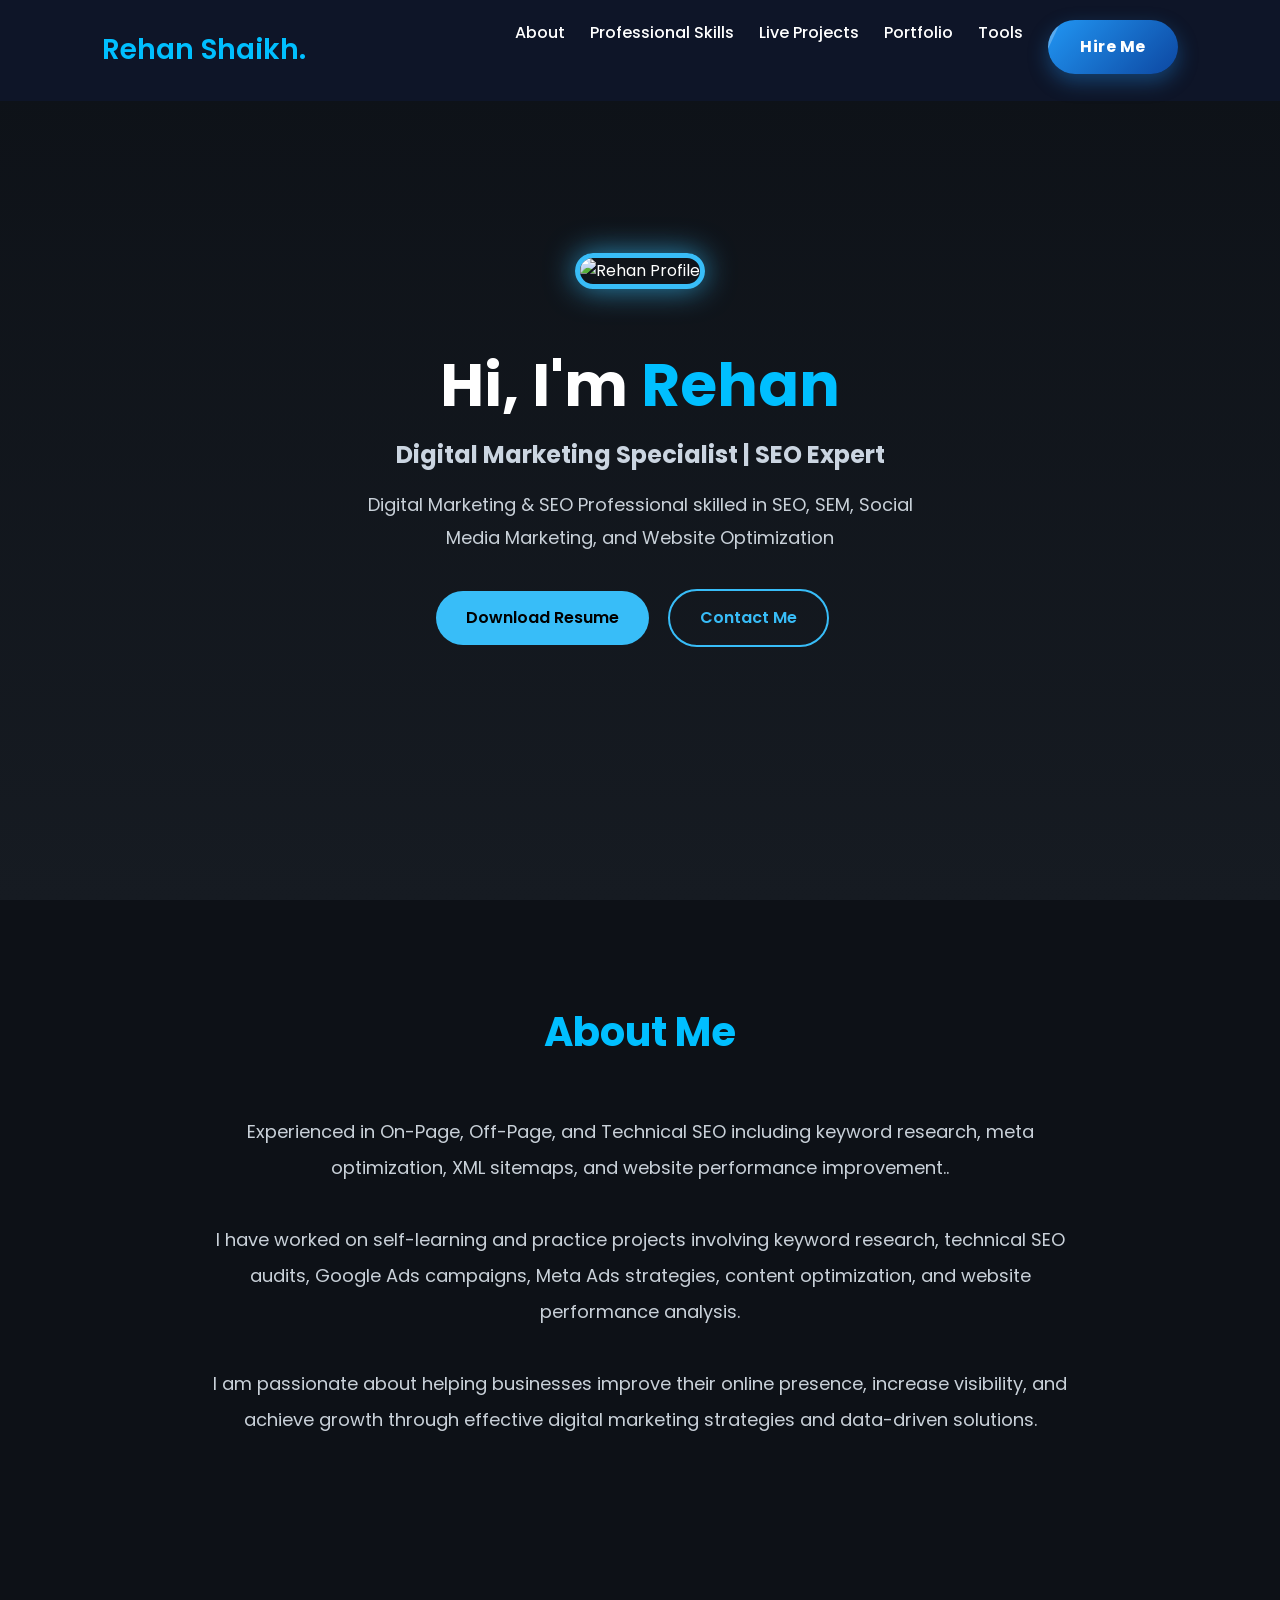
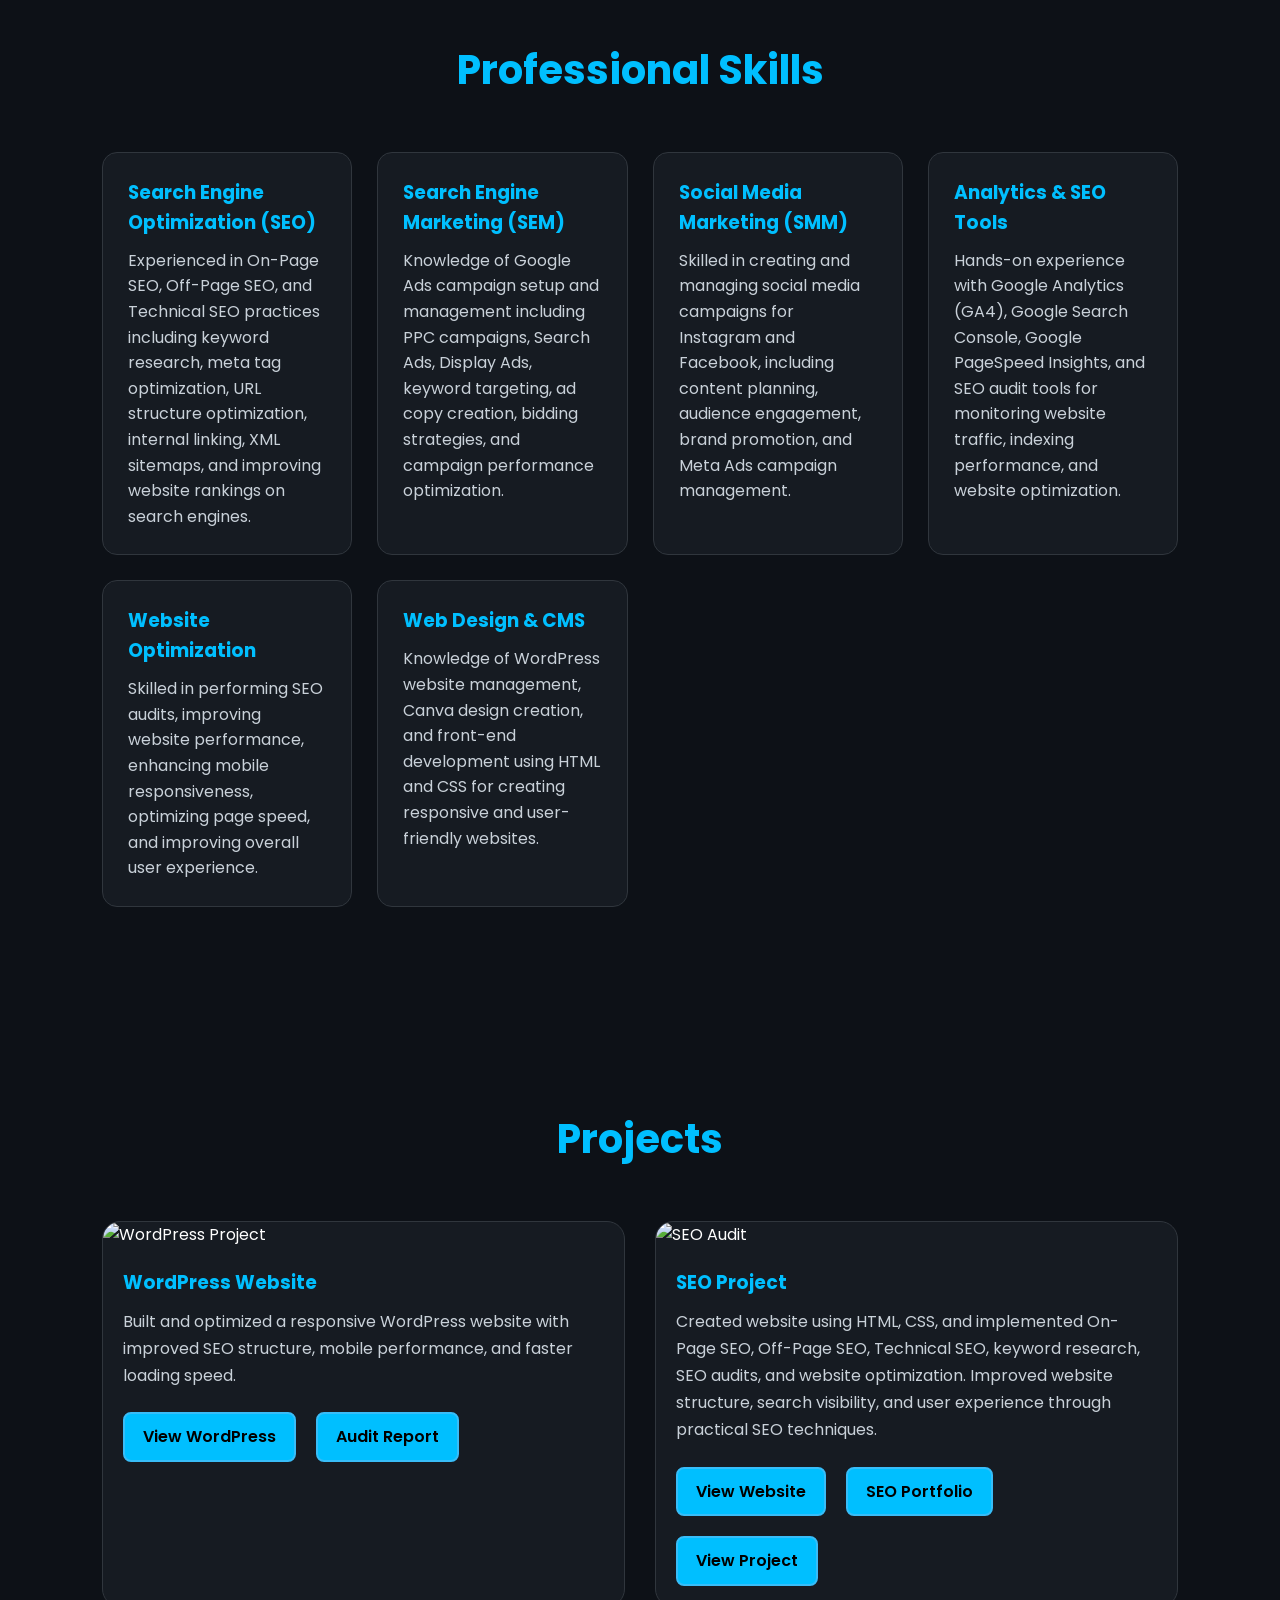
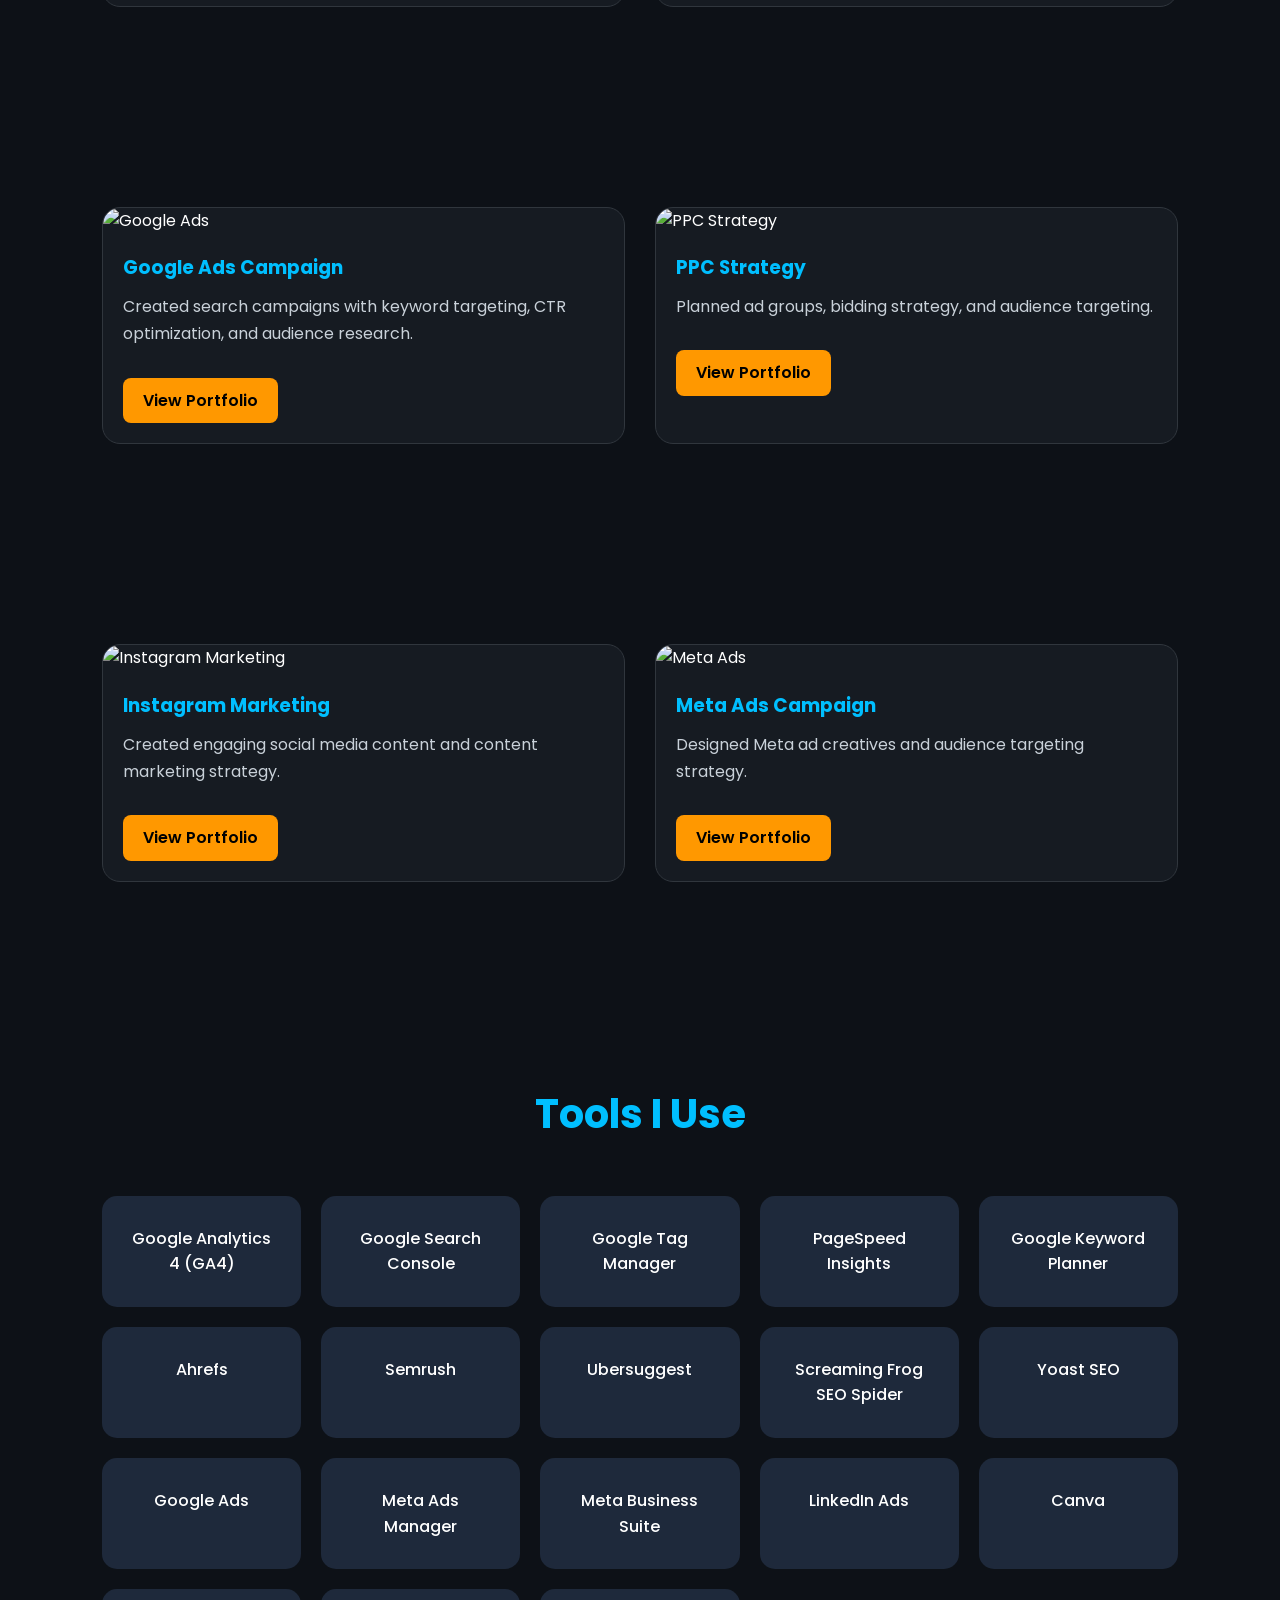
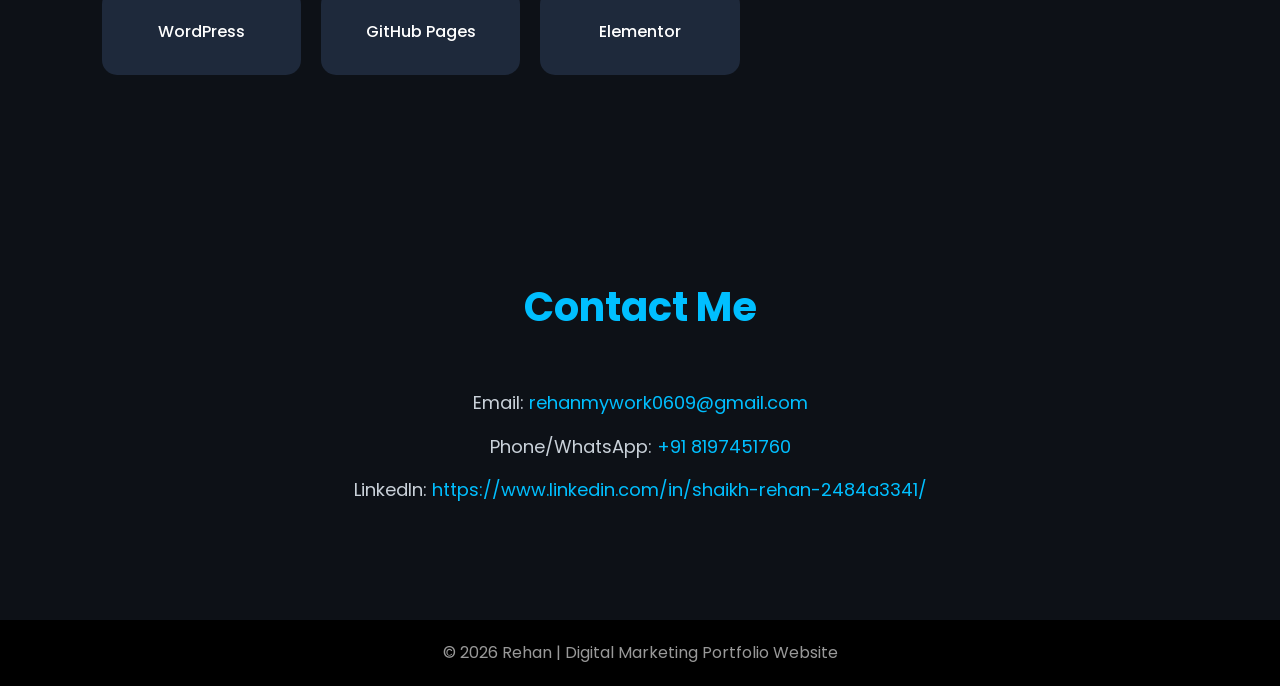
==== index.html @ a5c478de "Update index.html" ====
<!DOCTYPE html>
<html lang="en">
<head>
<!-- Google tag (gtag.js) -->
<script async src="https://www.googletagmanager.com/gtag/js?id=G-RY7H09T1LH"></script>
<script>
  window.dataLayer = window.dataLayer || [];
  function gtag(){dataLayer.push(arguments);}
  gtag('js', new Date());

  gtag('config', 'G-RY7H09T1LH');
</script>
  <meta property="og:title" content="Shaikh Rehan | Digital Marketing Portfolio">
<meta property="og:description" content="SEO, Google Ads, Meta Ads and Performance Marketing Projects">
<meta property="og:image" content="YOUR_PROFILE_IMAGE_URL">
<meta property="og:url" content="https://rehanmywork0609.github.io/rehanofficial/">
<meta property="og:type" content="website">
<meta charset="UTF-8">
<meta name="viewport" content="width=device-width, initial-scale=1.0">
<meta name="description" content="Digital Marketing and SEO Portfolio of Rehan Shaikh including SEO, SEM, SMM, and WordPress projects.">

<meta name="keywords" content="SEO Portfolio, Digital Marketing, Google Ads, WordPress SEO">

<meta property="og:title" content="Rehan | Digital Marketing Portfolio">
<meta property="og:description" content="SEO, SEM, Social Media Marketing Portfolio">
<link rel="stylesheet" href="style.css">    
<title>Rehan | Digital Marketing Portfolio</title>
<meta name="viewport" content="width=device-width, initial-scale=1.0">
<!-- GOOGLE FONT -->
<link href="https://fonts.googleapis.com/css2?family=Poppins:wght@300;400;500;600;700&display=swap" rel="stylesheet">

<style>
  
*{
    margin:0;
    padding:0;
    box-sizing:border-box;
    scroll-behavior:smooth;
    font-family:'Poppins',sans-serif;
}

body{
    background:#0f172a;
    color:white;
    overflow-x:hidden;
}

/* NAVBAR */

nav{
    width:100%;
    padding:20px 8%;
    display:flex;
    justify-content:space-between;
    align-items:center;
    position:fixed;
    top:0;
    z-index:1000;
    background:rgba(15,23,42,0.95);
    backdrop-filter:blur(10px);
}

.logo{
    font-size:30px;
    font-weight:700;
    color:#38bdf8;
}

nav ul{
    display:flex;
    gap:30px;
    list-style:none;
}

nav ul li a{
    text-decoration:none;
    color:white;
    transition:0.3s;
    font-weight:500;
}

nav ul li a:hover{
    color:#38bdf8;
}

/* HERO */

.hero{
    min-height:100vh;
    display:flex;
    justify-content:center;
    align-items:center;
    gap:60px;
    padding:140px 8% 80px;
    flex-wrap:wrap;
    background:linear-gradient(135deg,#0f172a,#111827,#1e293b);
}

.hero-img img{
    width:350px;
    border-radius:20px;
    border:5px solid #38bdf8;
    box-shadow:0 0 30px rgba(56,189,248,0.7);
    animation:float 3s ease-in-out infinite;
}

@keyframes float{
    0%{
        transform:translateY(0px);
    }
    50%{
        transform:translateY(-10px);
    }
    100%{
        transform:translateY(0px);
    }
}

.hero-text{
    max-width:600px;
}

.hero-text h1{
    font-size:60px;
    line-height:1.2;
}

.hero-text span{
    color:#38bdf8;
}

.hero-text h3{
    margin-top:15px;
    color:#cbd5e1;
    font-size:24px;
}

.hero-text p{
    margin-top:20px;
    line-height:1.8;
    color:#d1d5db;
}

.buttons{
    margin-top:35px;
}

.buttons a{
    display:inline-block;
    padding:14px 30px;
    border-radius:50px;
    text-decoration:none;
    margin-right:15px;
    font-weight:600;
    transition:0.4s;
}

.btn1{
    background:#38bdf8;
    color:black;
}

.btn2{
    border:2px solid #38bdf8;
    color:#38bdf8;
}

.buttons a:hover{
    transform:translateY(-5px);
    box-shadow:0 0 20px #38bdf8;
}

/* SECTION */

section{
    padding:100px 8%;
}

.title{
    text-align:center;
    font-size:42px;
    margin-bottom:60px;
    color:#38bdf8;
}

/* ABOUT */

.about{
    text-align:center;
    line-height:2;
    font-size:18px;
    color:#d1d5db;
    max-width:1000px;
    margin:auto;
}

/* SKILLS */

.skills-container{
    display:grid;
    grid-template-columns:repeat(auto-fit,minmax(250px,1fr));
    gap:25px;
}

.skill-box{
    background:#1e293b;
    padding:30px;
    border-radius:20px;
    transition:0.4s;
    border:1px solid rgba(255,255,255,0.1);
}

.skill-box:hover{
    transform:translateY(-10px);
    box-shadow:0 0 20px rgba(56,189,248,0.4);
}

.skill-box h3{
    margin-bottom:15px;
    color:#38bdf8;
}

/* PORTFOLIO */

.portfolio{
    display:grid;
    grid-template-columns:repeat(auto-fit,minmax(300px,1fr));
    gap:30px;
}

.card{
    background:#1e293b;
    border-radius:20px;
    overflow:hidden;
    transition:0.4s;
    border:1px solid rgba(255,255,255,0.1);
}

.card:hover{
    transform:translateY(-10px);
    box-shadow:0 0 20px rgba(56,189,248,0.5);
}

.card img{
    width:100%;
    height:220px;
    object-fit:cover;
}

.card-content{
    padding:25px;
}

.card-content h3{
    margin-bottom:15px;
    color:#38bdf8;
}

.card-content p{
    line-height:1.7;
    color:#d1d5db;
}

.project-links{
    margin-top:20px;
}

.project-links a{
    display:inline-block;
    margin:8px 8px 0 0;
    padding:10px 18px;
    border-radius:30px;
    border:2px solid #38bdf8;
    text-decoration:none;
    color:#38bdf8;
    transition:0.3s;
}

.project-links a:hover{
    background:#38bdf8;
    color:black;
}

/* TOOLS */

.tools{
    display:grid;
    grid-template-columns:repeat(auto-fit,minmax(180px,1fr));
    gap:20px;
}

.tool{
    background:#1e293b;
    padding:30px;
    border-radius:15px;
    text-align:center;
    transition:0.4s;
    font-weight:500;
}

.tool:hover{
    transform:translateY(-10px);
    background:#38bdf8;
    color:black;
}

/* CONTACT */

.contact{
    text-align:center;
}

.contact p{
    margin:15px 0;
    font-size:18px;
}

.contact a{
    color:#38bdf8;
    text-decoration:none;
}

/* FOOTER */

footer{
    background:#020617;
    text-align:center;
    padding:25px;
    color:#94a3b8;
}

/* MOBILE */

@media(max-width:768px){

    nav{
        flex-direction:column;
        gap:15px;
    }

    nav ul{
        flex-wrap:wrap;
        justify-content:center;
    }

    .hero{
        text-align:center;
    }

    .hero-text h1{
        font-size:42px;
    }

    .hero-img img{
        width:280px;
    }

}

</style>
</head>
<body>

<!-- NAVBAR -->

<nav>

<div class="logo">Rehan Shaikh.</div>

<ul class="nav-links">

    <li><a href="#about">About</a></li>

    <li><a href="#skills">Professional Skills</a></li>

    <li><a href="#projects">Live Projects</a></li>

    <li><a href="https://drive.google.com/drive/folders/1q4p9s2O5xJXlpgUGa5xj-vQ07gQ3QYdg" target="_blank" rel="noopener noreferrer">Portfolio</a></li>

    <li><a href="#tools">Tools</a></li>
<link rel="stylesheet" href="style.css">
    <!-- Button -->
    <li>
        <a href="#contact" class="hire-btn">Hire Me</a>
    </li>

</ul>

</nav>

<!-- HERO -->

<section class="hero">

<div class="hero-img">
<img src="https://i.postimg.cc/nzNxft2F/Chat-GPT-Image-May-16-2026-09-38-14-AM.png" alt="Rehan Profile">
</div>

<div class="hero-text">

<h1>Hi, I'm <span>Rehan</span></h1>

<h3>Digital Marketing Specialist | SEO Expert</h3>

<p>
Digital Marketing & SEO Professional skilled in SEO, SEM, Social Media Marketing, and Website Optimization
</p>

<div class="buttons">

<a href="resume.pdf" download class="btn1">
Download Resume
</a>

<a href="#contact" class="btn2">
Contact Me
</a>

</div>

</div>

</section>

<!-- ABOUT -->

<section id="about">

    <h2 class="title">About Me</h2>

    <div class="about">

        <p>
            Experienced in On-Page, Off-Page, and Technical SEO including keyword research, 
            meta optimization, XML sitemaps, and website performance improvement..
        </p>

        <br>

        <p>
            I have worked on self-learning and practice projects involving
            keyword research, technical SEO audits, Google Ads campaigns,
            Meta Ads strategies, content optimization, and website performance analysis.
        </p>

        <br>

        <p>
            I am passionate about helping businesses improve their online presence,
            increase visibility, and achieve growth through effective
            digital marketing strategies and data-driven solutions.
        </p>

    </div>

</section>

</section>

<!-- SKILLS -->

<section id="skills">

    <h2 class="title">Professional Skills</h2>

    <div class="skills-container">

        <div class="skill-box">
            <h3>Search Engine Optimization (SEO)</h3>
            <p>
                Experienced in On-Page SEO, Off-Page SEO, and Technical SEO practices
                including keyword research, meta tag optimization, URL structure optimization,
                internal linking, XML sitemaps, and improving website rankings on search engines.
            </p>
        </div>

        <div class="skill-box">
            <h3>Search Engine Marketing (SEM)</h3>
            <p>
                Knowledge of Google Ads campaign setup and management including PPC campaigns,
                Search Ads, Display Ads, keyword targeting, ad copy creation, bidding strategies,
                and campaign performance optimization.
            </p>
        </div>

        <div class="skill-box">
            <h3>Social Media Marketing (SMM)</h3>
            <p>
                Skilled in creating and managing social media campaigns for Instagram and Facebook,
                including content planning, audience engagement, brand promotion,
                and Meta Ads campaign management.
            </p>
        </div>

        <div class="skill-box">
            <h3>Analytics & SEO Tools</h3>
            <p>
                Hands-on experience with Google Analytics (GA4), Google Search Console,
                Google PageSpeed Insights, and SEO audit tools for monitoring website traffic,
                indexing performance, and website optimization.
            </p>
        </div>

        <div class="skill-box">
            <h3>Website Optimization</h3>
            <p>
                Skilled in performing SEO audits, improving website performance,
                enhancing mobile responsiveness, optimizing page speed,
                and improving overall user experience.
            </p>
        </div>

        <div class="skill-box">
            <h3>Web Design & CMS</h3>
            <p>
                Knowledge of WordPress website management, Canva design creation,
                and front-end development using HTML and CSS for creating responsive
                and user-friendly websites.
            </p>
        </div>

    </div>

</section>

<!-- PROJECTS -->

<section id="projects">

<h2 class="title">Projects</h2>

<div class="portfolio">

    <!-- WordPress Project -->

    <div class="card">

        <img src="https://designanddevelop.com/wp-content/uploads/2017/08/top-10-plugins-blog.png" alt="WordPress Project">

        <div class="card-content">

            <h3>WordPress Website</h3>

            <p>
            Built and optimized a responsive WordPress website with improved SEO structure, mobile performance, and faster loading speed.
            </p>

            <div class="project-links">

                <a href="wordpress.pdf" target="_blank" class="btn">
                    View WordPress
                </a>

                <a href="auditreport.xls" target="_blank" class="btn">
                    Audit Report
                </a>

            </div>

        </div>

    </div>

    <!-- SEO Project -->

    <div class="card">

        <img src="https://images.unsplash.com/photo-1460925895917-afdab827c52f?q=80&w=1200&auto=format&fit=crop" alt="SEO Audit">

        <div class="card-content">

            <h3>SEO Project</h3>

            <p>
                Created website using HTML, CSS, and implemented
                On-Page SEO, Off-Page SEO, Technical SEO,
                keyword research, SEO audits, and website optimization.
                Improved website structure, search visibility,
                and user experience through practical SEO techniques.
            </p>

            <div class="project-links">

                <a href="https://joshchampionsacademy.gt.tc/" target="_blank" class="btn">
                    View Website
                </a>

                <a href="https://drive.google.com/drive/folders/1VKpDtSfgTkkJtwXaqmpjHbNt5IgnZTsb"target="_blank"rel="noopener noreferrer"class="btn">
                    SEO Portfolio
                </a>

                <a href="Project.pdf" target="_blank" class="btn">
                    View Project
                </a>

            </div>

        </div>

    </div>

</div>

</section>
<!-- SEM -->

<section id="sem">

<div class="portfolio">

<div class="card">

<img src="https://images.unsplash.com/photo-1556155092-490a1ba16284?q=80&w=1200&auto=format&fit=crop" alt="Google Ads">

<div class="card-content">

<h3>Google Ads Campaign</h3>

<p>
Created search campaigns with keyword targeting,
CTR optimization, and audience research.
</p>

<a href="https://drive.google.com/drive/folders/1LjvPcs7e0ZCY0AZGGEzUazA7LzV-zPUf" target="_blank" rel="noopener noreferrer" class="btn">
View Portfolio
</a>

</div>

</div>

<div class="card">

<img src="https://images.unsplash.com/photo-1520607162513-77705c0f0d4a?q=80&w=1200&auto=format&fit=crop" alt="PPC Strategy">

<div class="card-content">

<h3>PPC Strategy</h3>

<p>
Planned ad groups,
bidding strategy,
and audience targeting.
</p>

<a href="https://drive.google.com/drive/folders/1LjvPcs7e0ZCY0AZGGEzUazA7LzV-zPUf" target="_blank" rel="noopener noreferrer" class="btn">
View Portfolio
</a>

</div>

</div>

</div>

</section>
  
<!-- SMM -->

<section id="smm">

<div class="portfolio">

<div class="card">

<img src="https://images.unsplash.com/photo-1611162618071-b39a2ec055fb?q=80&w=1200&auto=format&fit=crop" alt="Instagram Marketing">

<div class="card-content">

<h3>Instagram Marketing</h3>

<p>
Created engaging social media content
and content marketing strategy.
</p>

<a href="https://drive.google.com/drive/folders/1UCIP0TlA8LU9Ak4iUscsLVMaptLboFMa" target="_blank" rel="noopener noreferrer" class="btn">
View Portfolio
</a>

</div>

</div>

<div class="card">

<img src="https://images.unsplash.com/photo-1432888622747-4eb9a8efeb07?q=80&w=1200&auto=format&fit=crop" alt="Meta Ads">

<div class="card-content">

<h3>Meta Ads Campaign</h3>

<p>
Designed Meta ad creatives
and audience targeting strategy.
</p>

<a href="https://drive.google.com/drive/folders/1UCIP0TlA8LU9Ak4iUscsLVMaptLboFMa" target="_blank" rel="noopener noreferrer" class="btn">
View Portfolio
</a>

</div>

</div>

</div>

</section>
  
<!-- TOOLS -->

<section id="tools">

    <h2 class="title">Tools I Use</h2>

    <div class="tools">

        <!-- SEO Tools -->
<div class="tool">Google Analytics 4 (GA4)</div>
<div class="tool">Google Search Console</div>
<div class="tool">Google Tag Manager</div>
<div class="tool">PageSpeed Insights</div>
<div class="tool">Google Keyword Planner</div>
<div class="tool">Ahrefs</div>
<div class="tool">Semrush</div>
<div class="tool">Ubersuggest</div>
<div class="tool">Screaming Frog SEO Spider</div>
<div class="tool">Yoast SEO</div>

<div class="tool">Google Ads</div>
<div class="tool">Meta Ads Manager</div>
<div class="tool">Meta Business Suite</div>
<div class="tool">LinkedIn Ads</div>

<div class="tool">Canva</div>
<div class="tool">WordPress</div>
<div class="tool">GitHub Pages</div>
<div class="tool">Elementor</div>
    </div>

</section>

<!-- CONTACT -->

<section id="contact">

    <h2 class="title">Contact Me</h2>

    <div class="contact">

        <p>
            Email:
            <a href="mailto:rehanmywork0609@gmail.com">
                rehanmywork0609@gmail.com
            </a>
        </p>

        <p>
            Phone/WhatsApp:
            <a href="https://wa.me/918197451760" target="_blank">
                +91 8197451760
            </a>
        </p>

        <p>
            LinkedIn:
            <a href="https://www.linkedin.com/in/shaikh-rehan-2484a3341/" target="_blank">
                https://www.linkedin.com/in/shaikh-rehan-2484a3341/
            </a>
        </p>

    </div>

</section>
<!-- FOOTER -->

<footer>

<p>
© 2026 Rehan | Digital Marketing Portfolio Website
</p>

</footer>

</body>
</html>
---- style.css ----
/* GOOGLE FONT */
@import url('https://fonts.googleapis.com/css2?family=Poppins:wght@300;400;500;600&display=swap');

*{
    margin:0;
    padding:0;
    box-sizing:border-box;
    scroll-behavior:smooth;
    font-family:'Poppins',sans-serif;
}

body{
    background:#0d1117;
    color:#ffffff;
    line-height:1.6;
}

/* NAVBAR */

header{
    width:100%;
    position:fixed;
    top:0;
    left:0;
    background:rgba(0,0,0,0.7);
    backdrop-filter:blur(10px);
    z-index:1000;
    padding:15px 8%;
}

nav{
    display:flex;
    justify-content:space-between;
    align-items:center;
}

.logo{
    font-size:28px;
    font-weight:600;
    color:#00bfff;
}

nav ul{
    display:flex;
    list-style:none;
    gap:25px;
}

nav ul li a{
    text-decoration:none;
    color:#fff;
    transition:0.3s;
    font-weight:500;
}

nav ul li a:hover{
    color:#00bfff;
}

/* HERO SECTION */

.hero{
    height:100vh;
    display:flex;
    justify-content:center;
    align-items:center;
    flex-direction:column;
    text-align:center;
    padding:20px;
    background:linear-gradient(to bottom,#0d1117,#161b22);
}

.hero h1{
    font-size:60px;
    color:#ffffff;
}

.hero h1 span{
    color:#00bfff;
}

.hero p{
    margin-top:15px;
    max-width:700px;
    color:#c9d1d9;
    font-size:18px;
}

/* BUTTONS */

.btn{
    display:inline-block;
    margin-top:25px;
    padding:12px 28px;
    background:#00bfff;
    color:#000;
    border-radius:8px;
    text-decoration:none;
    font-weight:600;
    transition:0.3s;
}

.btn:hover{
    background:#009acd;
    transform:translateY(-3px);
}

/* SECTIONS */

section{
    padding:100px 8%;
}

.title{
    text-align:center;
    font-size:40px;
    margin-bottom:50px;
    color:#00bfff;
}

/* ABOUT */

.about{
    text-align:center;
    max-width:900px;
    margin:auto;
    color:#c9d1d9;
    font-size:18px;
}

/* SKILLS */

.skills-container{
    display:grid;
    grid-template-columns:repeat(auto-fit,minmax(250px,1fr));
    gap:25px;
}

.skill-box{
    background:#161b22;
    padding:25px;
    border-radius:15px;
    transition:0.3s;
    border:1px solid #30363d;
}

.skill-box:hover{
    transform:translateY(-8px);
    border-color:#00bfff;
    box-shadow:0 0 20px rgba(0,191,255,0.3);
}

.skill-box h3{
    color:#00bfff;
    margin-bottom:10px;
}

.skill-box p{
    color:#c9d1d9;
}

/* PROJECTS */

.portfolio{
    display:grid;
    grid-template-columns:repeat(auto-fit,minmax(300px,1fr));
    gap:30px;
}

.card{
    background:#161b22;
    border-radius:18px;
    overflow:hidden;
    transition:0.4s;
    border:1px solid #30363d;
}

.card:hover{
    transform:translateY(-10px);
    box-shadow:0 0 25px rgba(0,191,255,0.3);
}

.card img{
    width:100%;
    height:220px;
    object-fit:cover;
}

.card-content{
    padding:20px;
}

.card-content h3{
    color:#00bfff;
    margin-bottom:10px;
}

.card-content p{
    color:#c9d1d9;
    margin-bottom:15px;
}

/* PROJECT BUTTONS */

.project-links{
    display:flex;
    gap:15px;
}

.project-links a{
    text-decoration:none;
    padding:10px 18px;
    background:#00bfff;
    color:#000;
    border-radius:8px;
    font-weight:600;
    transition:0.3s;
}

.project-links a:hover{
    background:#009acd;
}

/* CONTACT */

.contact{
    text-align:center;
}

.contact p{
    margin:15px 0;
    color:#c9d1d9;
}

.contact a{
    color:#00bfff;
    text-decoration:none;
}

/* FOOTER */

footer{
    background:#000;
    text-align:center;
    padding:20px;
    color:#999;
}

/* SCROLLBAR */

::-webkit-scrollbar{
    width:10px;
}

::-webkit-scrollbar-track{
    background:#0d1117;
}

::-webkit-scrollbar-thumb{
    background:#00bfff;
    border-radius:10px;
}

/* RESPONSIVE */

@media(max-width:768px){

    .hero h1{
        font-size:42px;
    }

    nav{
        flex-direction:column;
        gap:15px;
    }

    nav ul{
        flex-wrap:wrap;
        justify-content:center;
    }
}
.btn{
    display:inline-block;
    padding:10px 20px;
    background:#00bfff;
    color:#000 !important;
    text-decoration:none;
    border-radius:8px;
    font-weight:600;
    transition:0.3s;
}

.btn:hover{
    background:#009acd;
    color:#fff !important;
}
.project-links{
    display:flex;
    flex-wrap:wrap;
    gap:12px;
    margin-top:15px;
}
.project-links .btn{
    color:#000 !important;
}
/* =========================================
   COMPLETE MOBILE RESPONSIVE CSS
========================================= */

@media (max-width:768px){

    /* =========================
       BODY
    ========================= */

    body{
        margin:0;
        padding:0;
        overflow-x:hidden;
    }

    section{
        padding:40px 20px;
    }

    /* =========================
       NAVBAR
    ========================= */

    nav{
        padding:15px 20px;
    }

    nav ul{
        display:flex;
        flex-direction:column;
        align-items:center;
        gap:15px;
        padding:0;
        margin:0;
    }

    nav ul li{
        list-style:none;
    }

    nav ul li a{
        font-size:16px;
    }

    /* =========================
       PROFILE IMAGE
    ========================= */

    .profile img{
        width:180px;
        height:180px;
        object-fit:cover;
        border-radius:50%;
        display:block;
        margin:auto;
    }

    /* =========================
       HERO SECTION
    ========================= */

    .hero{
        text-align:center;
        padding:60px 20px;
    }

    .hero h1{
        font-size:32px;
        line-height:1.3;
    }

    .hero p{
        font-size:16px;
        line-height:1.7;
    }

    /* =========================
       PORTFOLIO GRID
    ========================= */

    .portfolio{
        display:grid;
        grid-template-columns:1fr;
        gap:20px;
    }

    /* =========================
       PORTFOLIO CARDS
    ========================= */

    .card{
        width:100%;
    }

    .card img{
        width:100%;
        height:auto;
        border-radius:12px;
    }

    .card-content{
        padding:15px;
    }

    .card-content h3{
        font-size:20px;
    }

    .card-content p{
        font-size:14px;
        line-height:1.6;
    }

    /* =========================
       TOOLS SECTION
    ========================= */

    .tools{
        display:grid;
        grid-template-columns:repeat(2,1fr);
        gap:15px;
    }

    .tool{
        text-align:center;
        padding:15px;
        font-size:14px;
    }

    .tool img{
        width:40px;
        height:40px;
        object-fit:contain;
    }

    /* =========================
       BUTTONS
    ========================= */

    .btn{
        display:inline-block;
        width:100%;
        text-align:center;
        padding:12px 18px;
        font-size:15px;
        margin-top:10px;
        box-sizing:border-box;
    }

    /* =========================
       ABOUT SECTION
    ========================= */

    .about p{
        font-size:15px;
        line-height:1.8;
        text-align:center;
    }

    /* =========================
       CONTACT SECTION
    ========================= */

    .contact{
        text-align:center;
    }

    .contact a{
        word-break:break-word;
    }

    /* =========================
       FOOTER
    ========================= */

    footer{
        text-align:center;
        padding:20px;
        font-size:14px;
    }

}
.btn{
display:inline-block;
margin-top:15px;
padding:10px 20px;
background:#ff9800;
color:#fff;
text-decoration:none;
border-radius:8px;
font-weight:600;
transition:0.3s;
}

.btn:hover{
background:#e68900;
transform:translateY(-2px);
}
.btn{
display:inline-block;
margin-top:15px;
padding:10px 20px;
background:#ff9800;
color:#fff;
text-decoration:none;
border-radius:8px;
font-weight:600;
transition:0.3s;
}

.btn:hover{
background:#e68900;
transform:translateY(-2px);
}
.hire-btn{
display:inline-block;
padding:14px 32px;
background:linear-gradient(135deg,#2196f3,#0d47a1);
color:#fff;
text-decoration:none;
font-size:16px;
font-weight:700;
letter-spacing:0.5px;
border-radius:50px;
box-shadow:0 8px 20px rgba(33,150,243,0.35);
transition:all 0.3s ease;
position:relative;
overflow:hidden;
}

.hire-btn:hover{
transform:translateY(-4px) scale(1.03);
box-shadow:0 12px 25px rgba(33,150,243,0.45);
background:linear-gradient(135deg,#42a5f5,#1565c0);
}

.hire-btn::before{
content:'';
position:absolute;
top:0;
left:-100%;
width:100%;
height:100%;
background:rgba(255,255,255,0.25);
transform:skewX(-25deg);
transition:0.5s;
}

.hire-btn:hover::before{
left:120%;
}
---- style.css ----
/* GOOGLE FONT */
@import url('https://fonts.googleapis.com/css2?family=Poppins:wght@300;400;500;600&display=swap');

*{
    margin:0;
    padding:0;
    box-sizing:border-box;
    scroll-behavior:smooth;
    font-family:'Poppins',sans-serif;
}

body{
    background:#0d1117;
    color:#ffffff;
    line-height:1.6;
}

/* NAVBAR */

header{
    width:100%;
    position:fixed;
    top:0;
    left:0;
    background:rgba(0,0,0,0.7);
    backdrop-filter:blur(10px);
    z-index:1000;
    padding:15px 8%;
}

nav{
    display:flex;
    justify-content:space-between;
    align-items:center;
}

.logo{
    font-size:28px;
    font-weight:600;
    color:#00bfff;
}

nav ul{
    display:flex;
    list-style:none;
    gap:25px;
}

nav ul li a{
    text-decoration:none;
    color:#fff;
    transition:0.3s;
    font-weight:500;
}

nav ul li a:hover{
    color:#00bfff;
}

/* HERO SECTION */

.hero{
    height:100vh;
    display:flex;
    justify-content:center;
    align-items:center;
    flex-direction:column;
    text-align:center;
    padding:20px;
    background:linear-gradient(to bottom,#0d1117,#161b22);
}

.hero h1{
    font-size:60px;
    color:#ffffff;
}

.hero h1 span{
    color:#00bfff;
}

.hero p{
    margin-top:15px;
    max-width:700px;
    color:#c9d1d9;
    font-size:18px;
}

/* BUTTONS */

.btn{
    display:inline-block;
    margin-top:25px;
    padding:12px 28px;
    background:#00bfff;
    color:#000;
    border-radius:8px;
    text-decoration:none;
    font-weight:600;
    transition:0.3s;
}

.btn:hover{
    background:#009acd;
    transform:translateY(-3px);
}

/* SECTIONS */

section{
    padding:100px 8%;
}

.title{
    text-align:center;
    font-size:40px;
    margin-bottom:50px;
    color:#00bfff;
}

/* ABOUT */

.about{
    text-align:center;
    max-width:900px;
    margin:auto;
    color:#c9d1d9;
    font-size:18px;
}

/* SKILLS */

.skills-container{
    display:grid;
    grid-template-columns:repeat(auto-fit,minmax(250px,1fr));
    gap:25px;
}

.skill-box{
    background:#161b22;
    padding:25px;
    border-radius:15px;
    transition:0.3s;
    border:1px solid #30363d;
}

.skill-box:hover{
    transform:translateY(-8px);
    border-color:#00bfff;
    box-shadow:0 0 20px rgba(0,191,255,0.3);
}

.skill-box h3{
    color:#00bfff;
    margin-bottom:10px;
}

.skill-box p{
    color:#c9d1d9;
}

/* PROJECTS */

.portfolio{
    display:grid;
    grid-template-columns:repeat(auto-fit,minmax(300px,1fr));
    gap:30px;
}

.card{
    background:#161b22;
    border-radius:18px;
    overflow:hidden;
    transition:0.4s;
    border:1px solid #30363d;
}

.card:hover{
    transform:translateY(-10px);
    box-shadow:0 0 25px rgba(0,191,255,0.3);
}

.card img{
    width:100%;
    height:220px;
    object-fit:cover;
}

.card-content{
    padding:20px;
}

.card-content h3{
    color:#00bfff;
    margin-bottom:10px;
}

.card-content p{
    color:#c9d1d9;
    margin-bottom:15px;
}

/* PROJECT BUTTONS */

.project-links{
    display:flex;
    gap:15px;
}

.project-links a{
    text-decoration:none;
    padding:10px 18px;
    background:#00bfff;
    color:#000;
    border-radius:8px;
    font-weight:600;
    transition:0.3s;
}

.project-links a:hover{
    background:#009acd;
}

/* CONTACT */

.contact{
    text-align:center;
}

.contact p{
    margin:15px 0;
    color:#c9d1d9;
}

.contact a{
    color:#00bfff;
    text-decoration:none;
}

/* FOOTER */

footer{
    background:#000;
    text-align:center;
    padding:20px;
    color:#999;
}

/* SCROLLBAR */

::-webkit-scrollbar{
    width:10px;
}

::-webkit-scrollbar-track{
    background:#0d1117;
}

::-webkit-scrollbar-thumb{
    background:#00bfff;
    border-radius:10px;
}

/* RESPONSIVE */

@media(max-width:768px){

    .hero h1{
        font-size:42px;
    }

    nav{
        flex-direction:column;
        gap:15px;
    }

    nav ul{
        flex-wrap:wrap;
        justify-content:center;
    }
}
.btn{
    display:inline-block;
    padding:10px 20px;
    background:#00bfff;
    color:#000 !important;
    text-decoration:none;
    border-radius:8px;
    font-weight:600;
    transition:0.3s;
}

.btn:hover{
    background:#009acd;
    color:#fff !important;
}
.project-links{
    display:flex;
    flex-wrap:wrap;
    gap:12px;
    margin-top:15px;
}
.project-links .btn{
    color:#000 !important;
}
/* =========================================
   COMPLETE MOBILE RESPONSIVE CSS
========================================= */

@media (max-width:768px){

    /* =========================
       BODY
    ========================= */

    body{
        margin:0;
        padding:0;
        overflow-x:hidden;
    }

    section{
        padding:40px 20px;
    }

    /* =========================
       NAVBAR
    ========================= */

    nav{
        padding:15px 20px;
    }

    nav ul{
        display:flex;
        flex-direction:column;
        align-items:center;
        gap:15px;
        padding:0;
        margin:0;
    }

    nav ul li{
        list-style:none;
    }

    nav ul li a{
        font-size:16px;
    }

    /* =========================
       PROFILE IMAGE
    ========================= */

    .profile img{
        width:180px;
        height:180px;
        object-fit:cover;
        border-radius:50%;
        display:block;
        margin:auto;
    }

    /* =========================
       HERO SECTION
    ========================= */

    .hero{
        text-align:center;
        padding:60px 20px;
    }

    .hero h1{
        font-size:32px;
        line-height:1.3;
    }

    .hero p{
        font-size:16px;
        line-height:1.7;
    }

    /* =========================
       PORTFOLIO GRID
    ========================= */

    .portfolio{
        display:grid;
        grid-template-columns:1fr;
        gap:20px;
    }

    /* =========================
       PORTFOLIO CARDS
    ========================= */

    .card{
        width:100%;
    }

    .card img{
        width:100%;
        height:auto;
        border-radius:12px;
    }

    .card-content{
        padding:15px;
    }

    .card-content h3{
        font-size:20px;
    }

    .card-content p{
        font-size:14px;
        line-height:1.6;
    }

    /* =========================
       TOOLS SECTION
    ========================= */

    .tools{
        display:grid;
        grid-template-columns:repeat(2,1fr);
        gap:15px;
    }

    .tool{
        text-align:center;
        padding:15px;
        font-size:14px;
    }

    .tool img{
        width:40px;
        height:40px;
        object-fit:contain;
    }

    /* =========================
       BUTTONS
    ========================= */

    .btn{
        display:inline-block;
        width:100%;
        text-align:center;
        padding:12px 18px;
        font-size:15px;
        margin-top:10px;
        box-sizing:border-box;
    }

    /* =========================
       ABOUT SECTION
    ========================= */

    .about p{
        font-size:15px;
        line-height:1.8;
        text-align:center;
    }

    /* =========================
       CONTACT SECTION
    ========================= */

    .contact{
        text-align:center;
    }

    .contact a{
        word-break:break-word;
    }

    /* =========================
       FOOTER
    ========================= */

    footer{
        text-align:center;
        padding:20px;
        font-size:14px;
    }

}
.btn{
display:inline-block;
margin-top:15px;
padding:10px 20px;
background:#ff9800;
color:#fff;
text-decoration:none;
border-radius:8px;
font-weight:600;
transition:0.3s;
}

.btn:hover{
background:#e68900;
transform:translateY(-2px);
}
.btn{
display:inline-block;
margin-top:15px;
padding:10px 20px;
background:#ff9800;
color:#fff;
text-decoration:none;
border-radius:8px;
font-weight:600;
transition:0.3s;
}

.btn:hover{
background:#e68900;
transform:translateY(-2px);
}
.hire-btn{
display:inline-block;
padding:14px 32px;
background:linear-gradient(135deg,#2196f3,#0d47a1);
color:#fff;
text-decoration:none;
font-size:16px;
font-weight:700;
letter-spacing:0.5px;
border-radius:50px;
box-shadow:0 8px 20px rgba(33,150,243,0.35);
transition:all 0.3s ease;
position:relative;
overflow:hidden;
}

.hire-btn:hover{
transform:translateY(-4px) scale(1.03);
box-shadow:0 12px 25px rgba(33,150,243,0.45);
background:linear-gradient(135deg,#42a5f5,#1565c0);
}

.hire-btn::before{
content:'';
position:absolute;
top:0;
left:-100%;
width:100%;
height:100%;
background:rgba(255,255,255,0.25);
transform:skewX(-25deg);
transition:0.5s;
}

.hire-btn:hover::before{
left:120%;
}
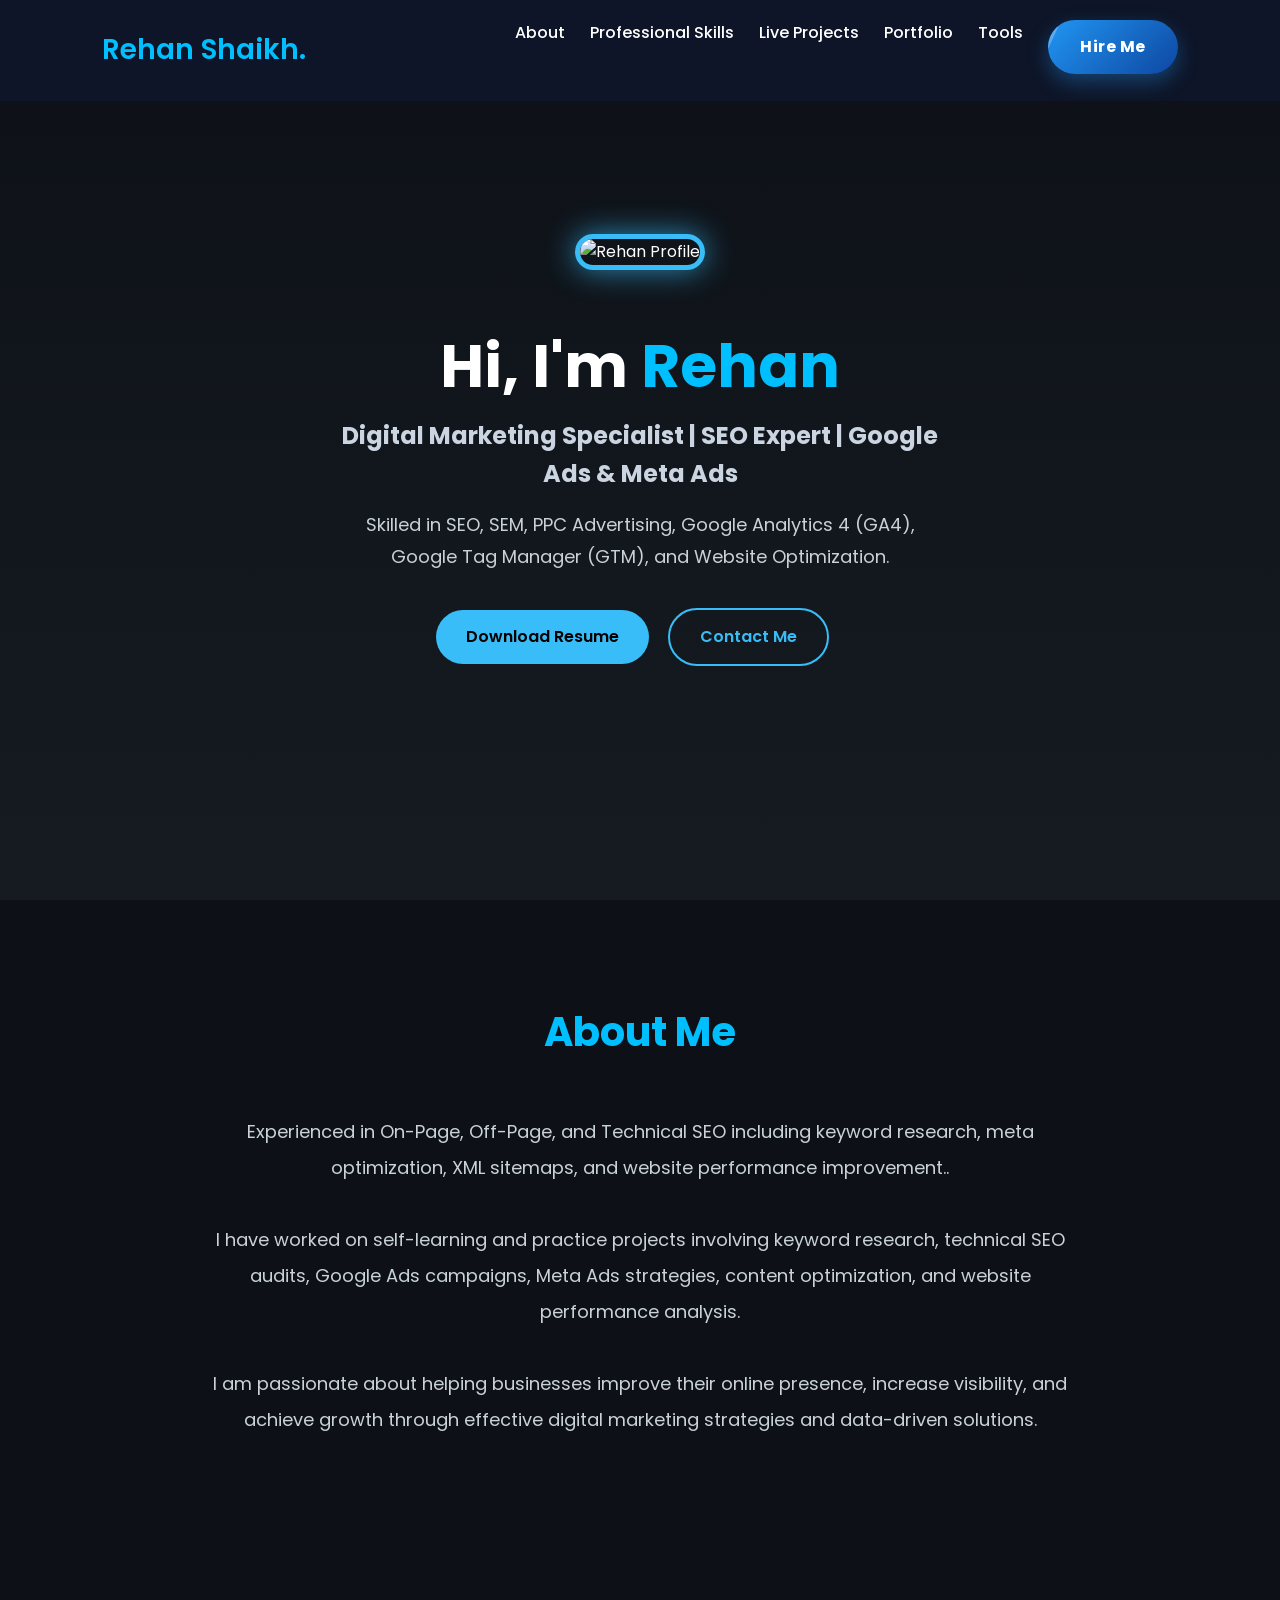
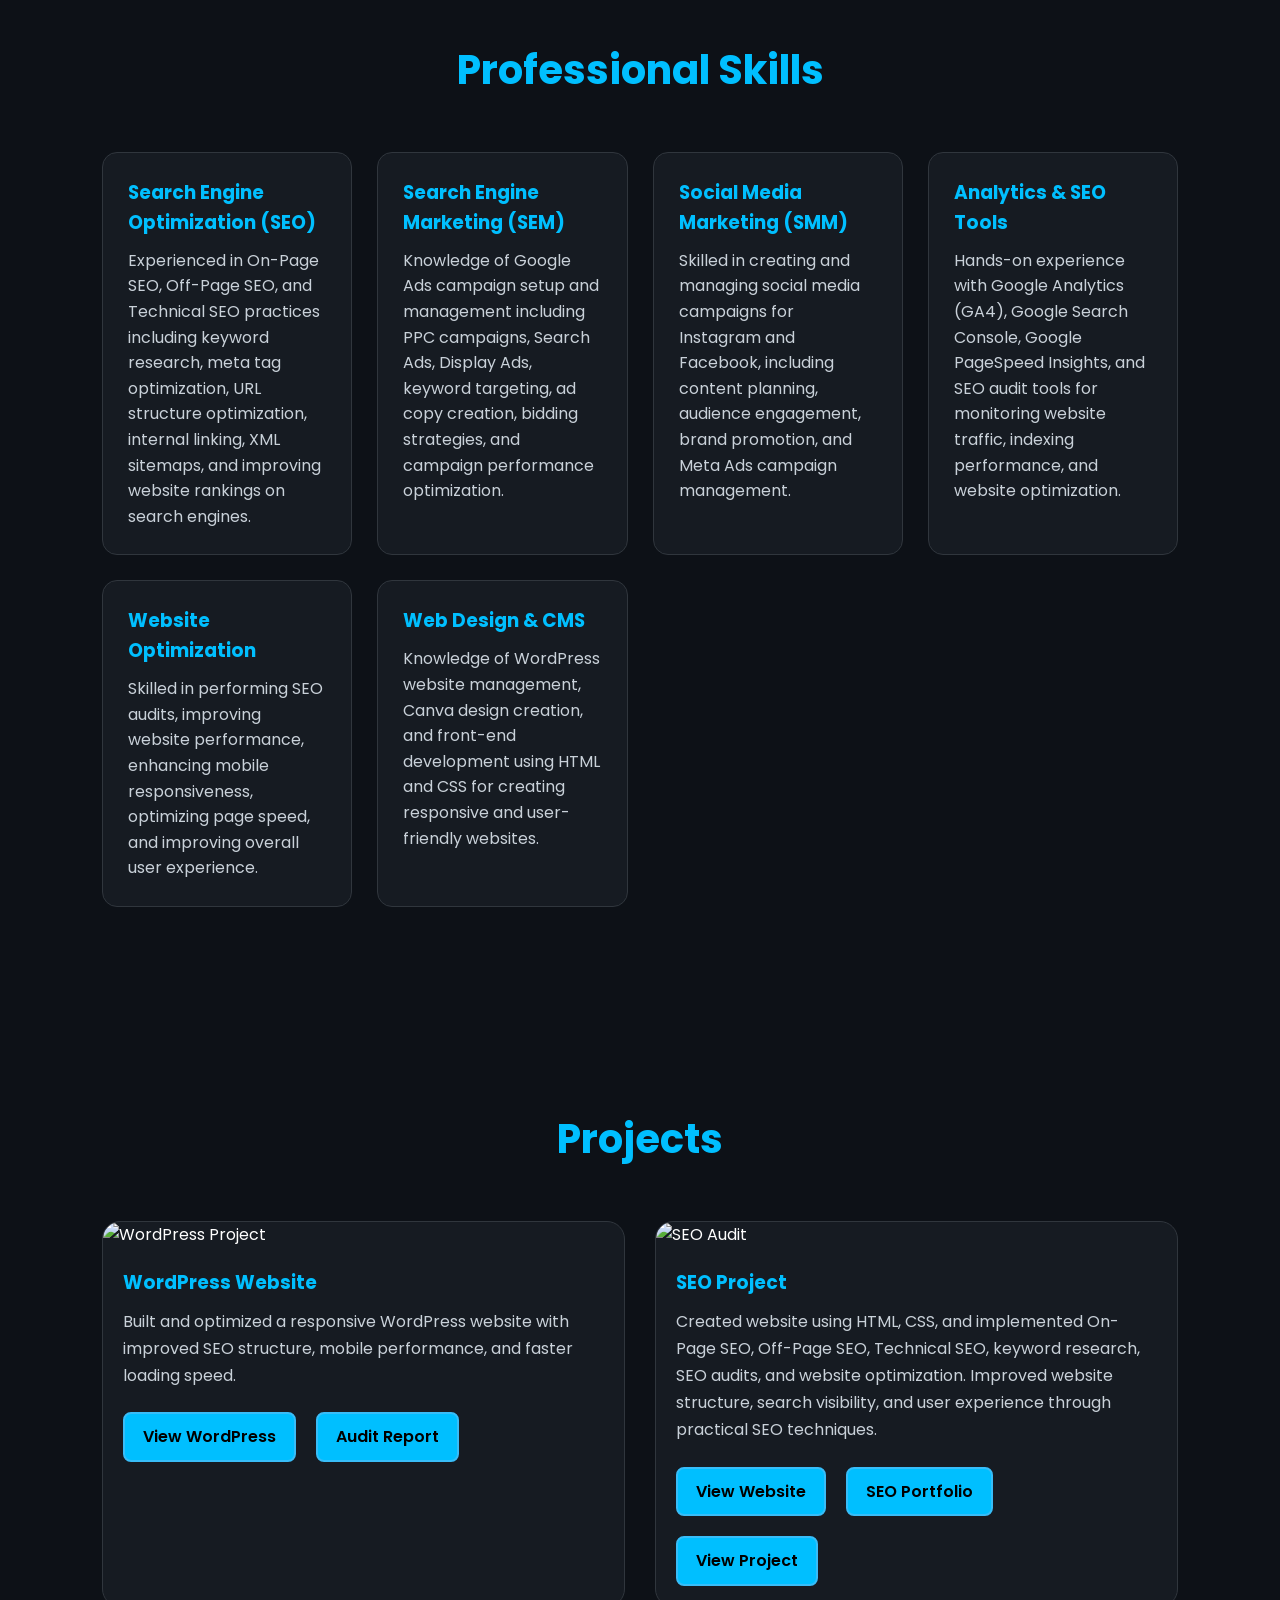
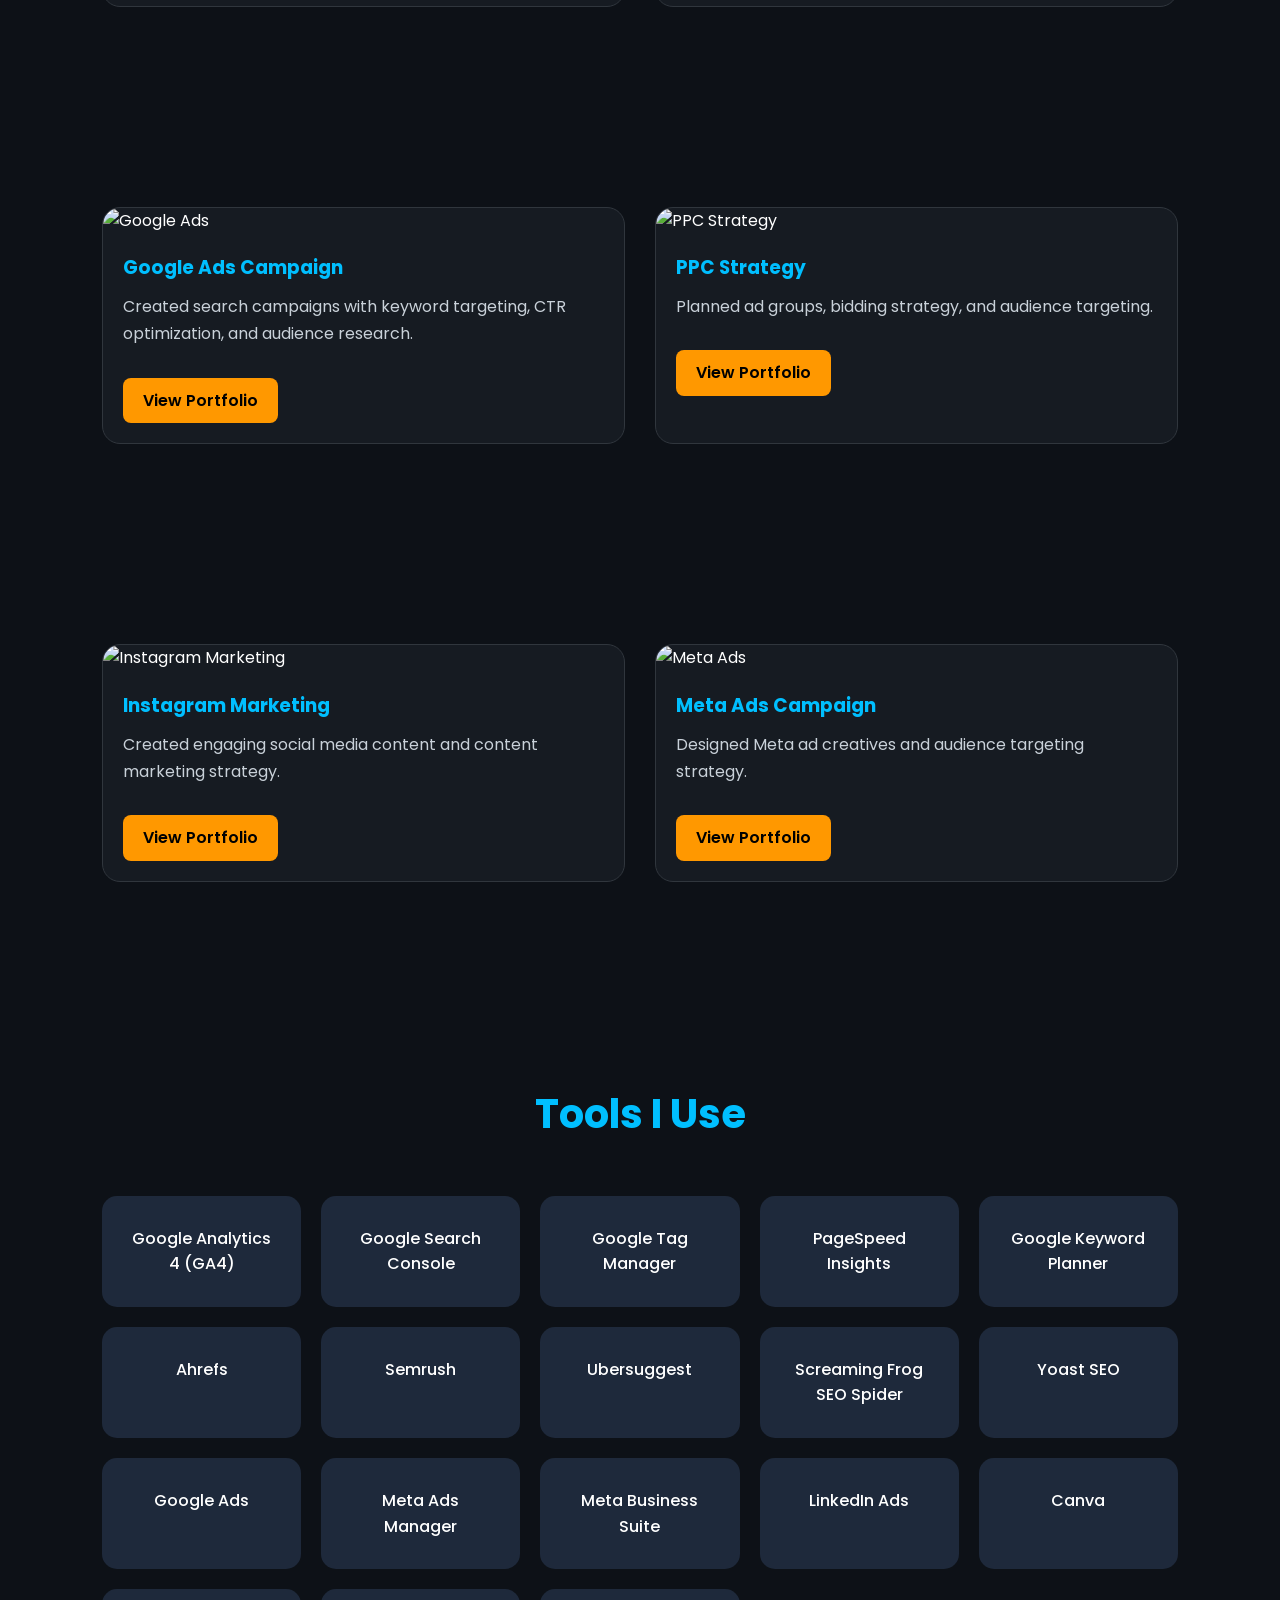
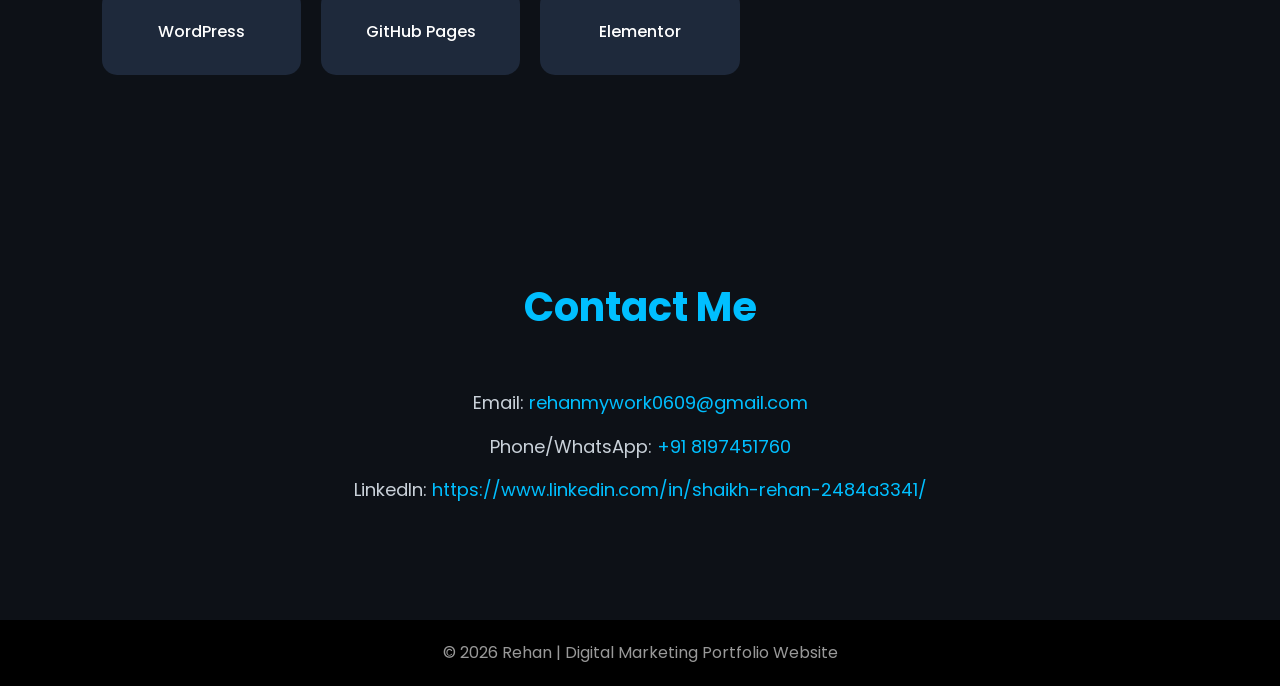
==== commit 7e9d65f4: "Update index.html" ====
--- a/index.html
+++ b/index.html
@@ -400,10 +400,10 @@
 
 <h1>Hi, I'm <span>Rehan</span></h1>
 
-<h3>Digital Marketing Specialist | SEO Expert</h3>
+<h3>Digital Marketing Specialist | SEO Expert | Google Ads & Meta Ads</h3>
 
 <p>
-Digital Marketing & SEO Professional skilled in SEO, SEM, Social Media Marketing, and Website Optimization
+Skilled in SEO, SEM, PPC Advertising, Google Analytics 4 (GA4), Google Tag Manager (GTM), and Website Optimization.
 </p>
 
 <div class="buttons">
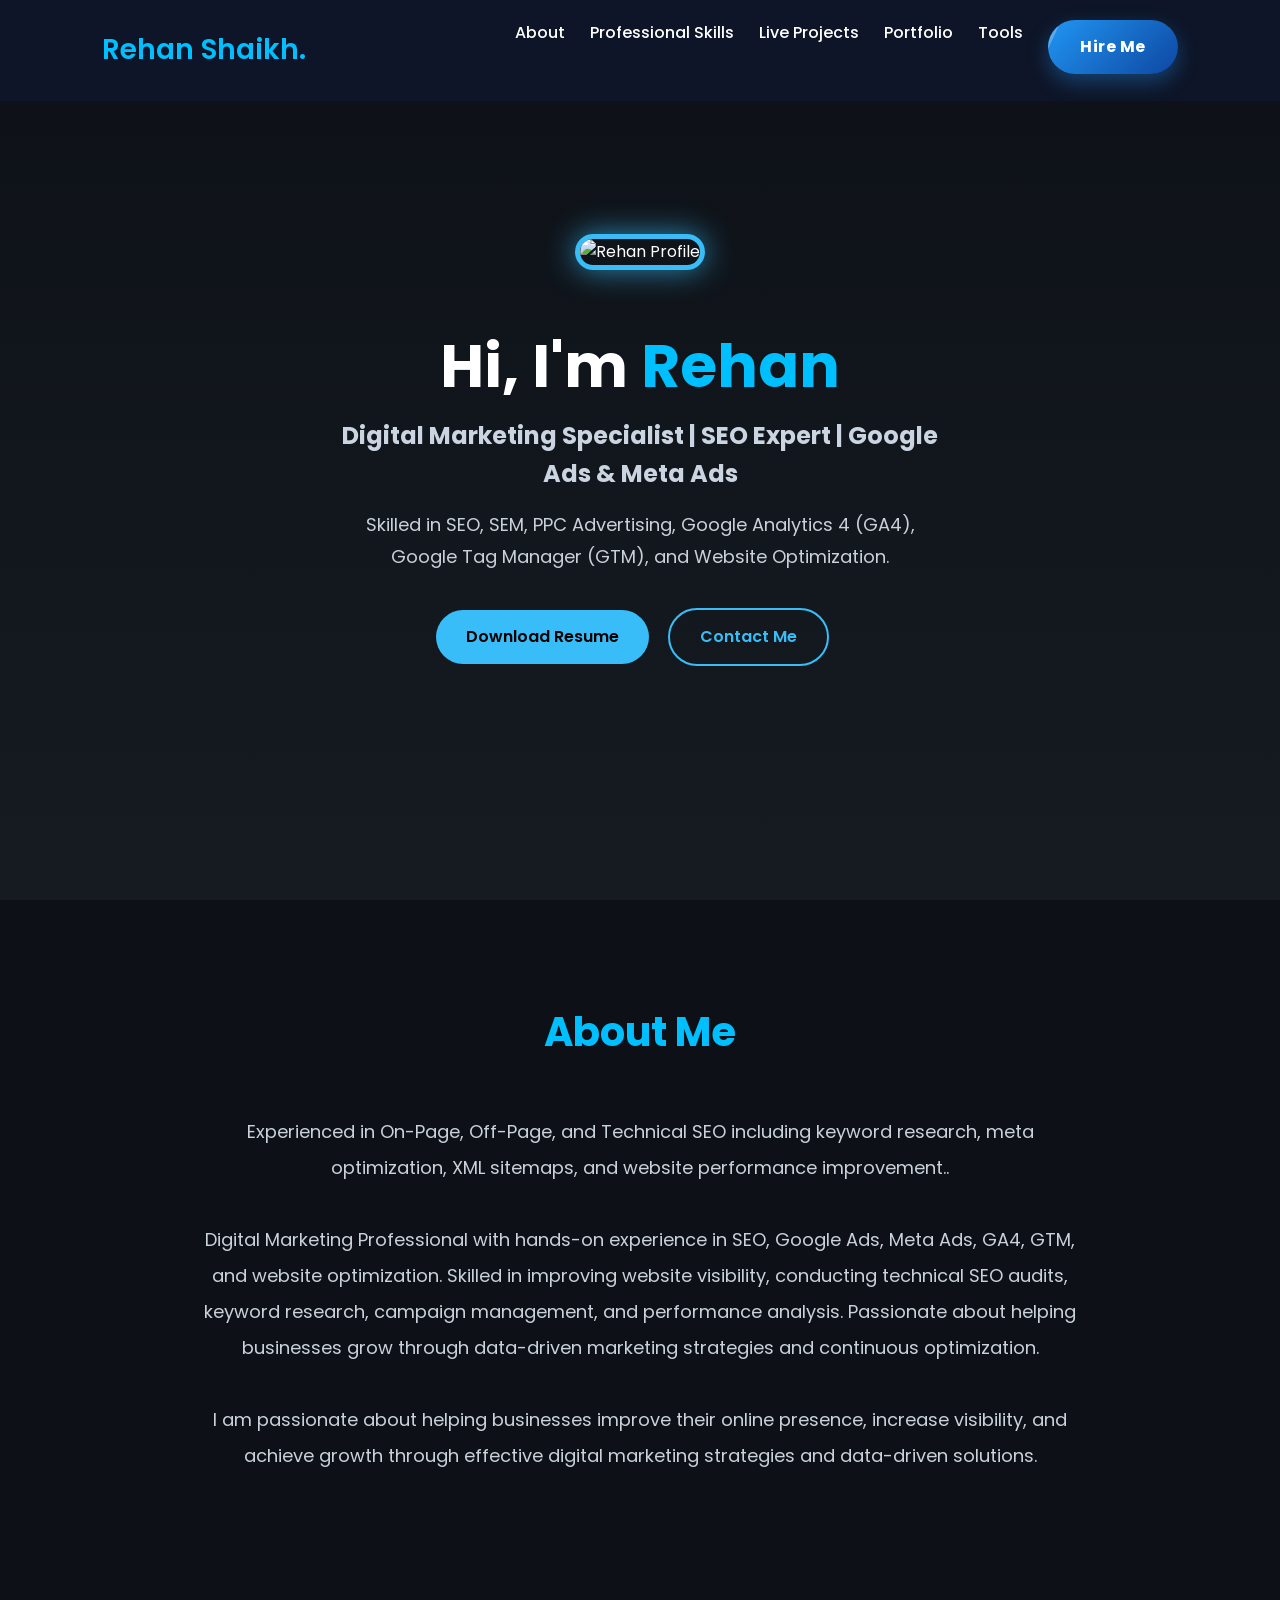
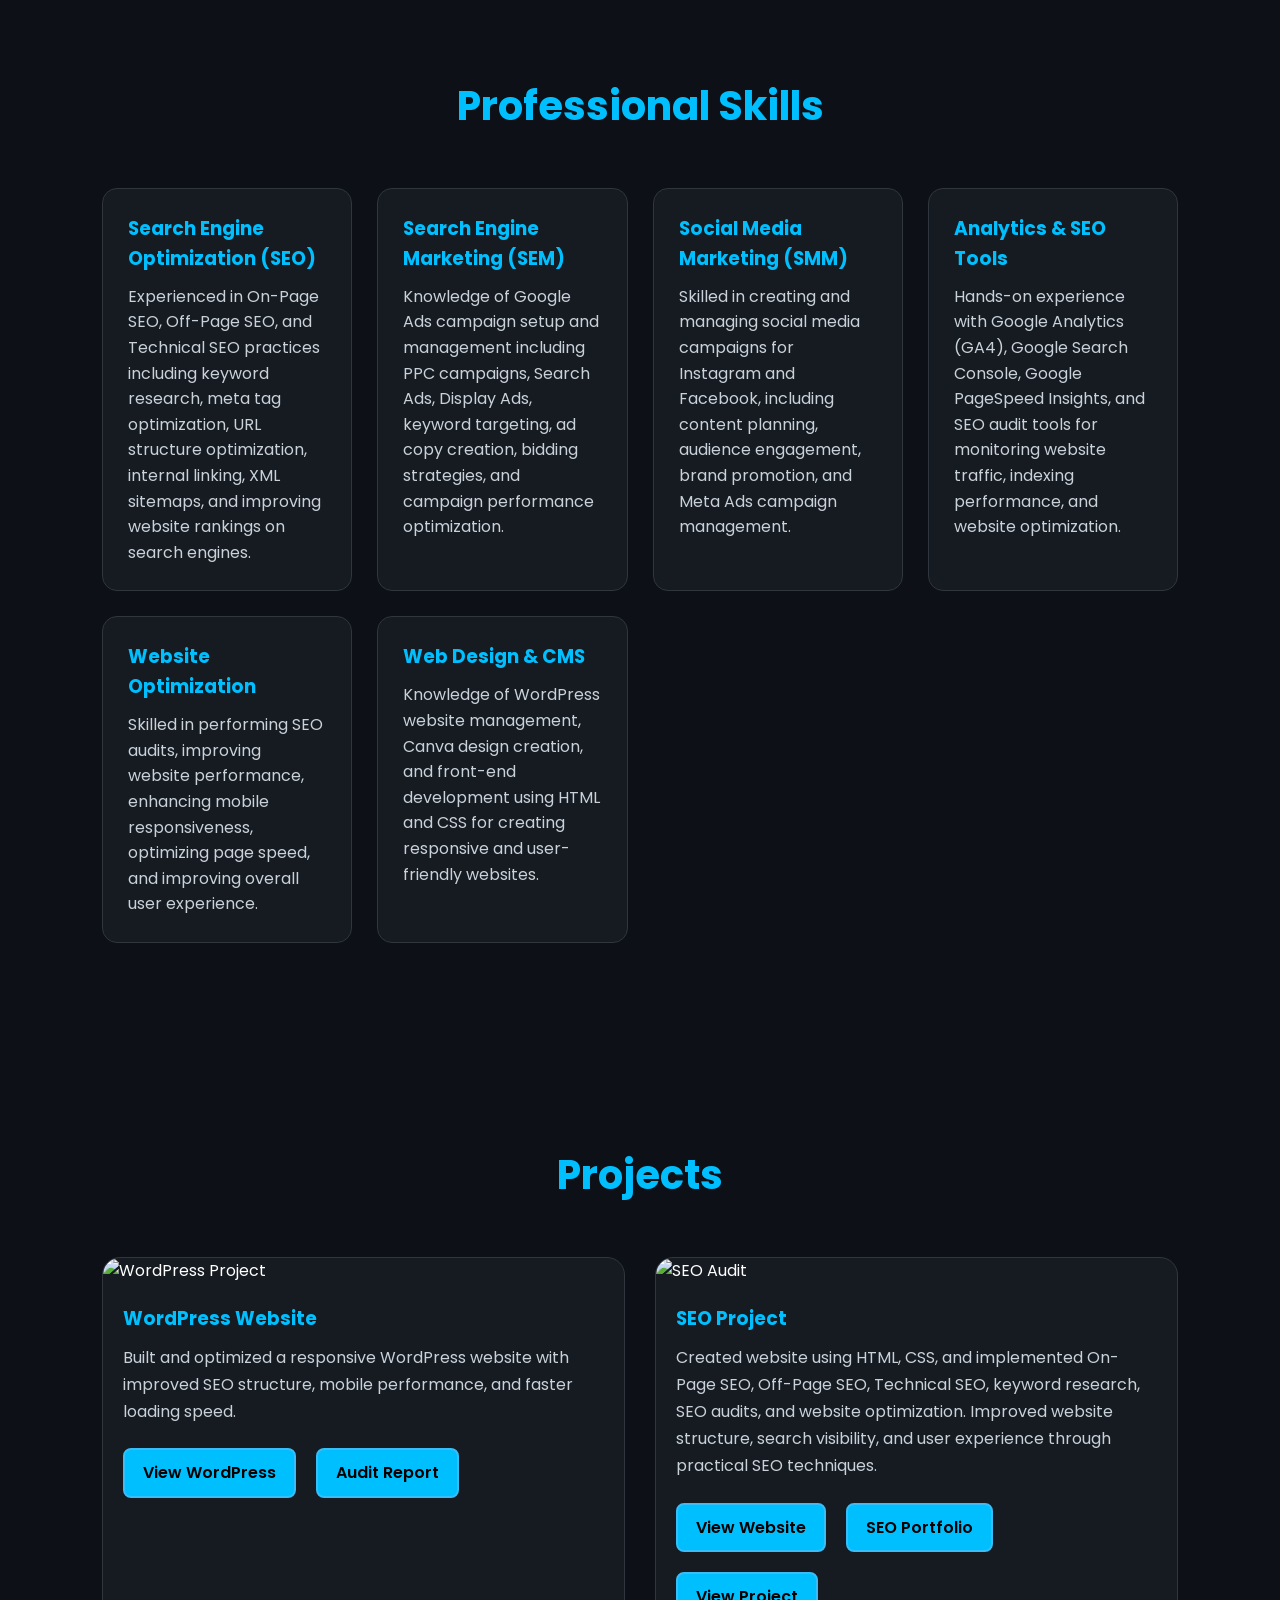
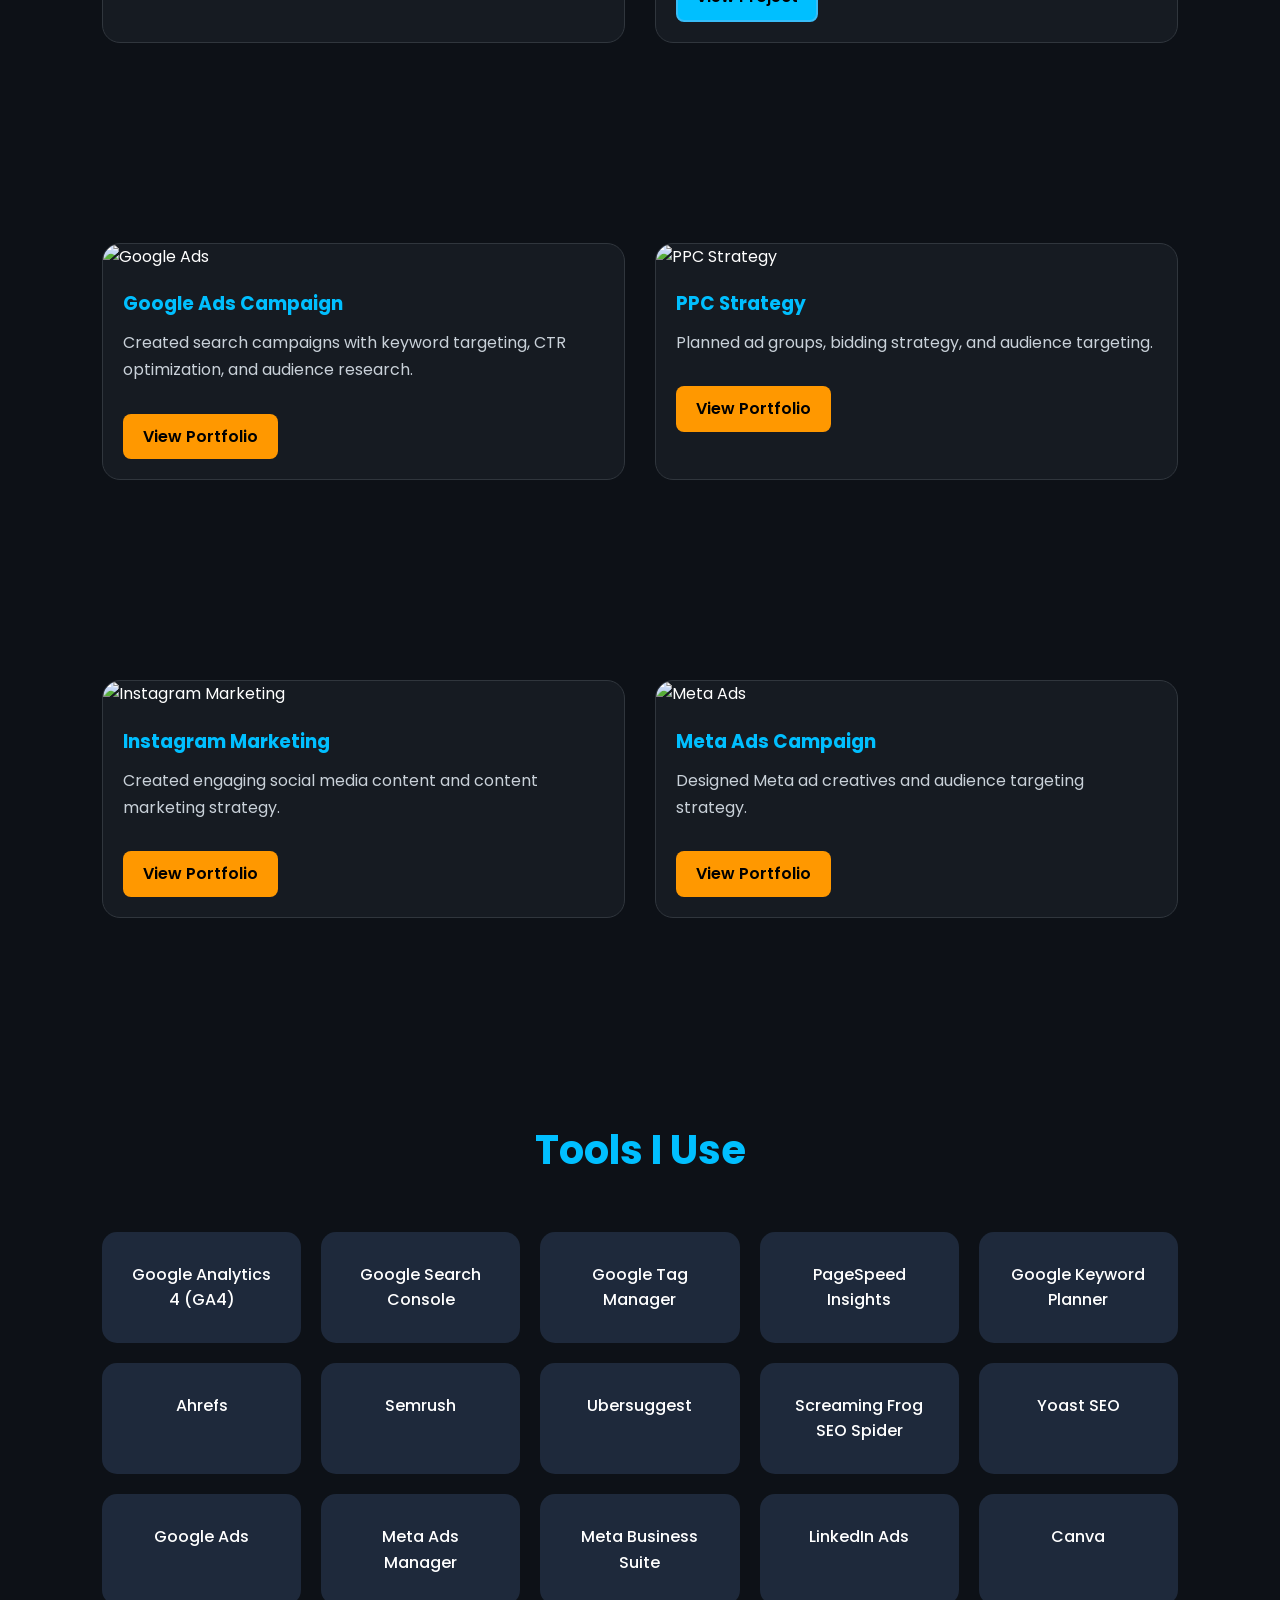
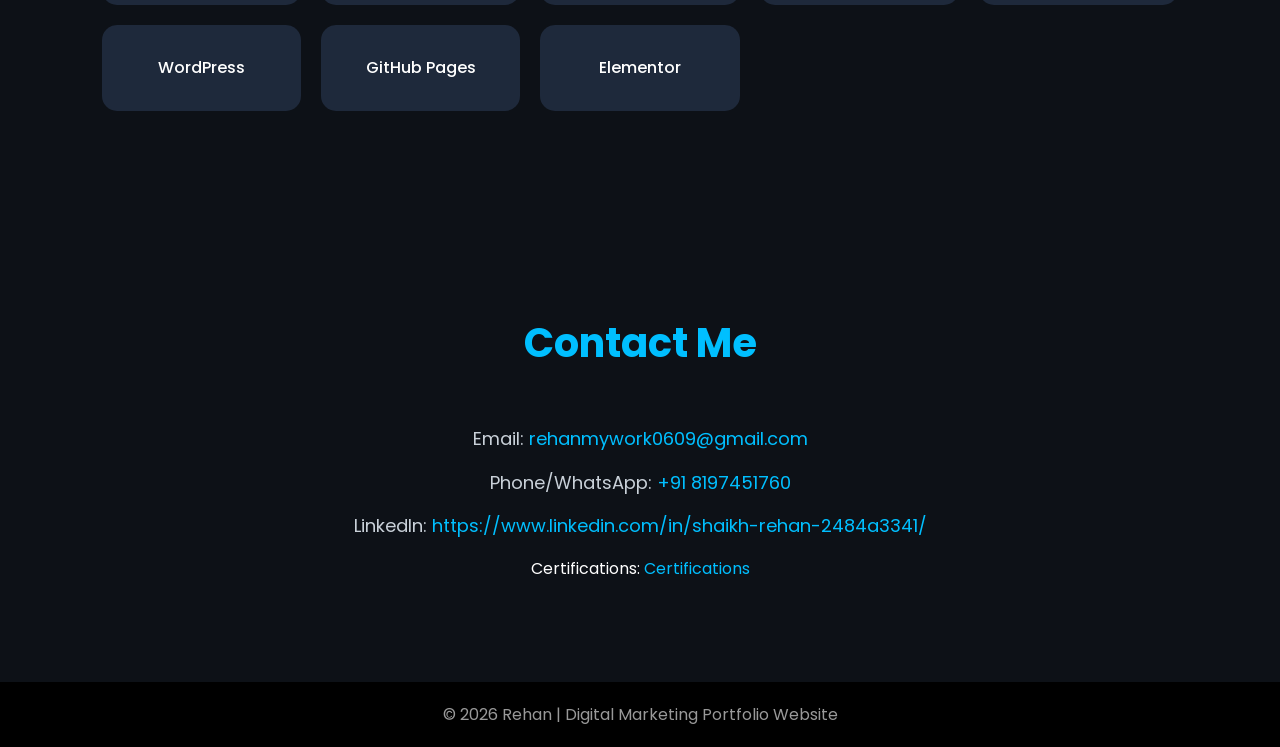
==== commit 27d41387: "Update index.html" ====
--- a/index.html
+++ b/index.html
@@ -438,9 +438,9 @@
         <br>
 
         <p>
-            I have worked on self-learning and practice projects involving
-            keyword research, technical SEO audits, Google Ads campaigns,
-            Meta Ads strategies, content optimization, and website performance analysis.
+        Digital Marketing Professional with hands-on experience in SEO, Google Ads, Meta Ads, GA4, GTM, and website optimization. 
+        Skilled in improving website visibility, conducting technical SEO audits, keyword research, campaign management, and performance analysis. 
+        Passionate about helping businesses grow through data-driven marketing strategies and continuous optimization.
         </p>
 
         <br>
@@ -768,7 +768,10 @@
                 https://www.linkedin.com/in/shaikh-rehan-2484a3341/
             </a>
         </p>
-
+            Certifications:
+            <a href="https://drive.google.com/drive/folders/1KoN99TikSK9drnfCrlpMPbEffb3PFwdN" target="_blank">
+                Certifications
+            </a>
     </div>
 
 </section>
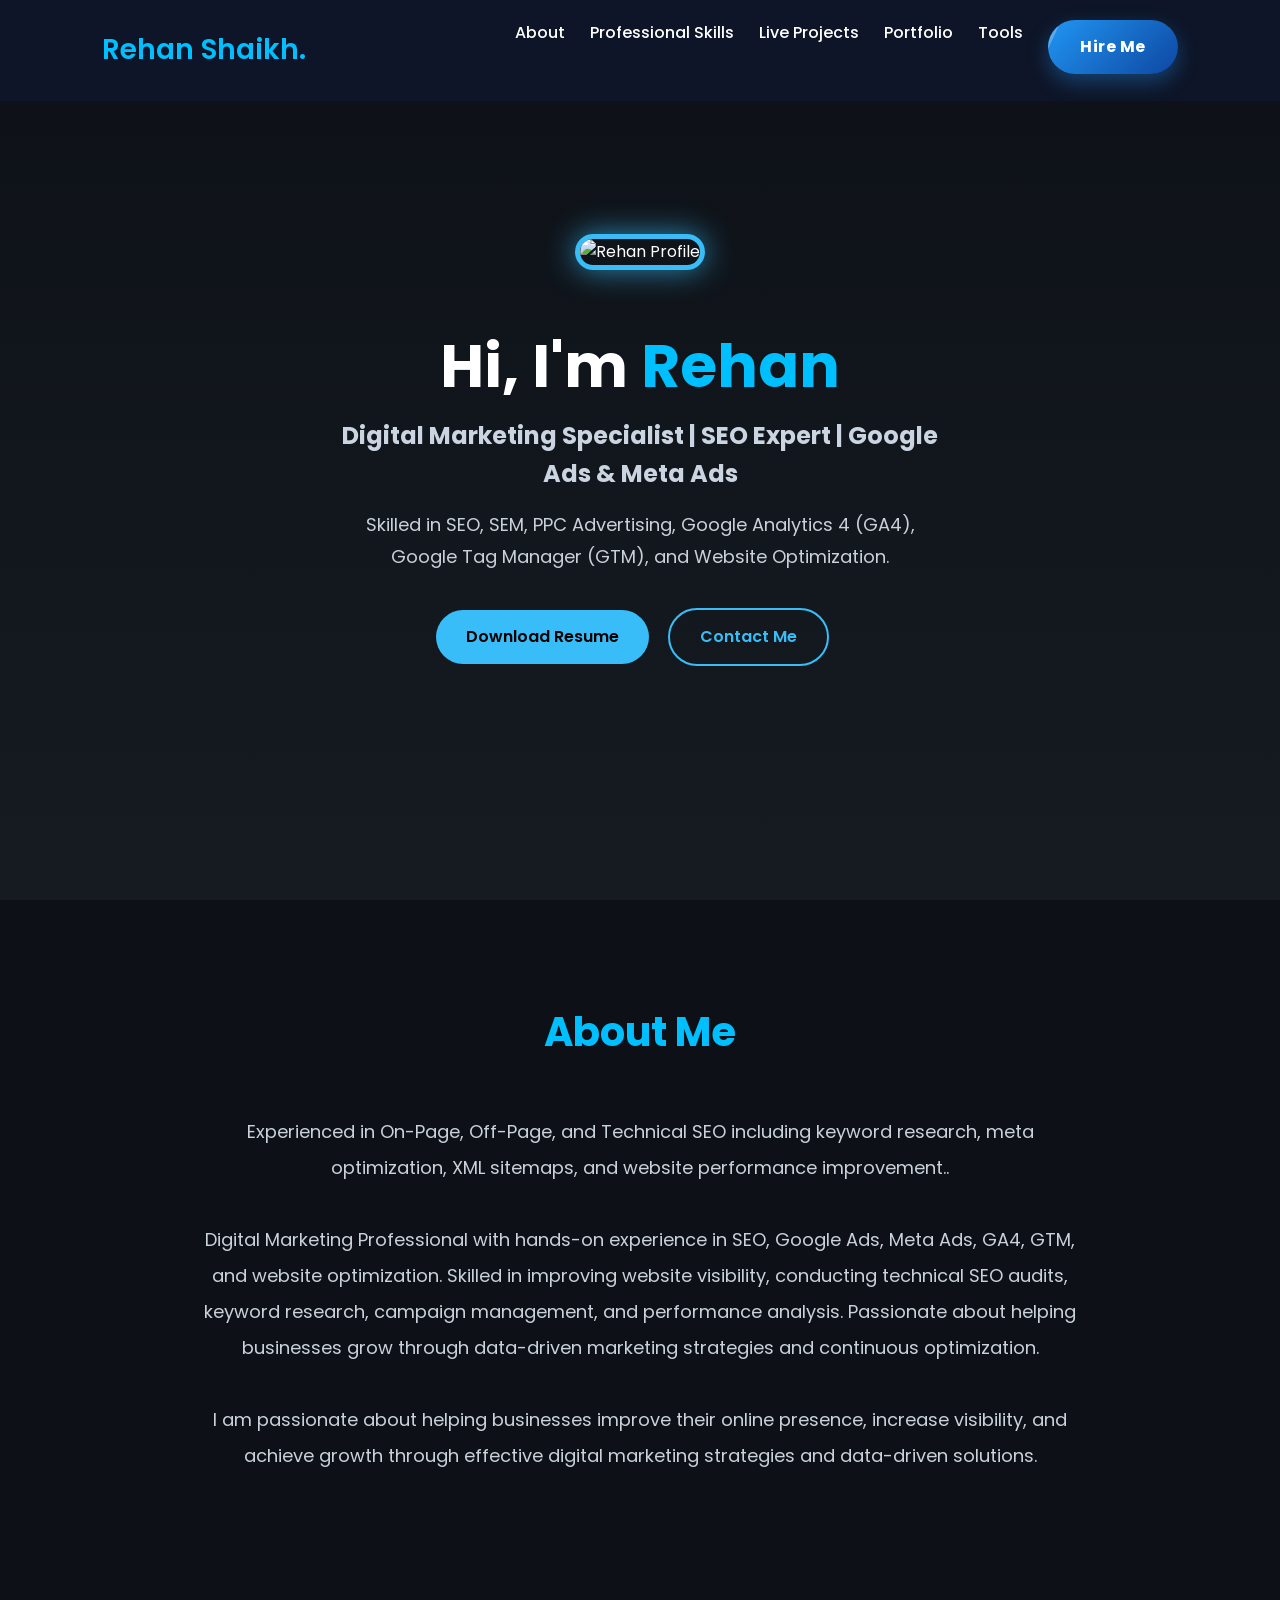
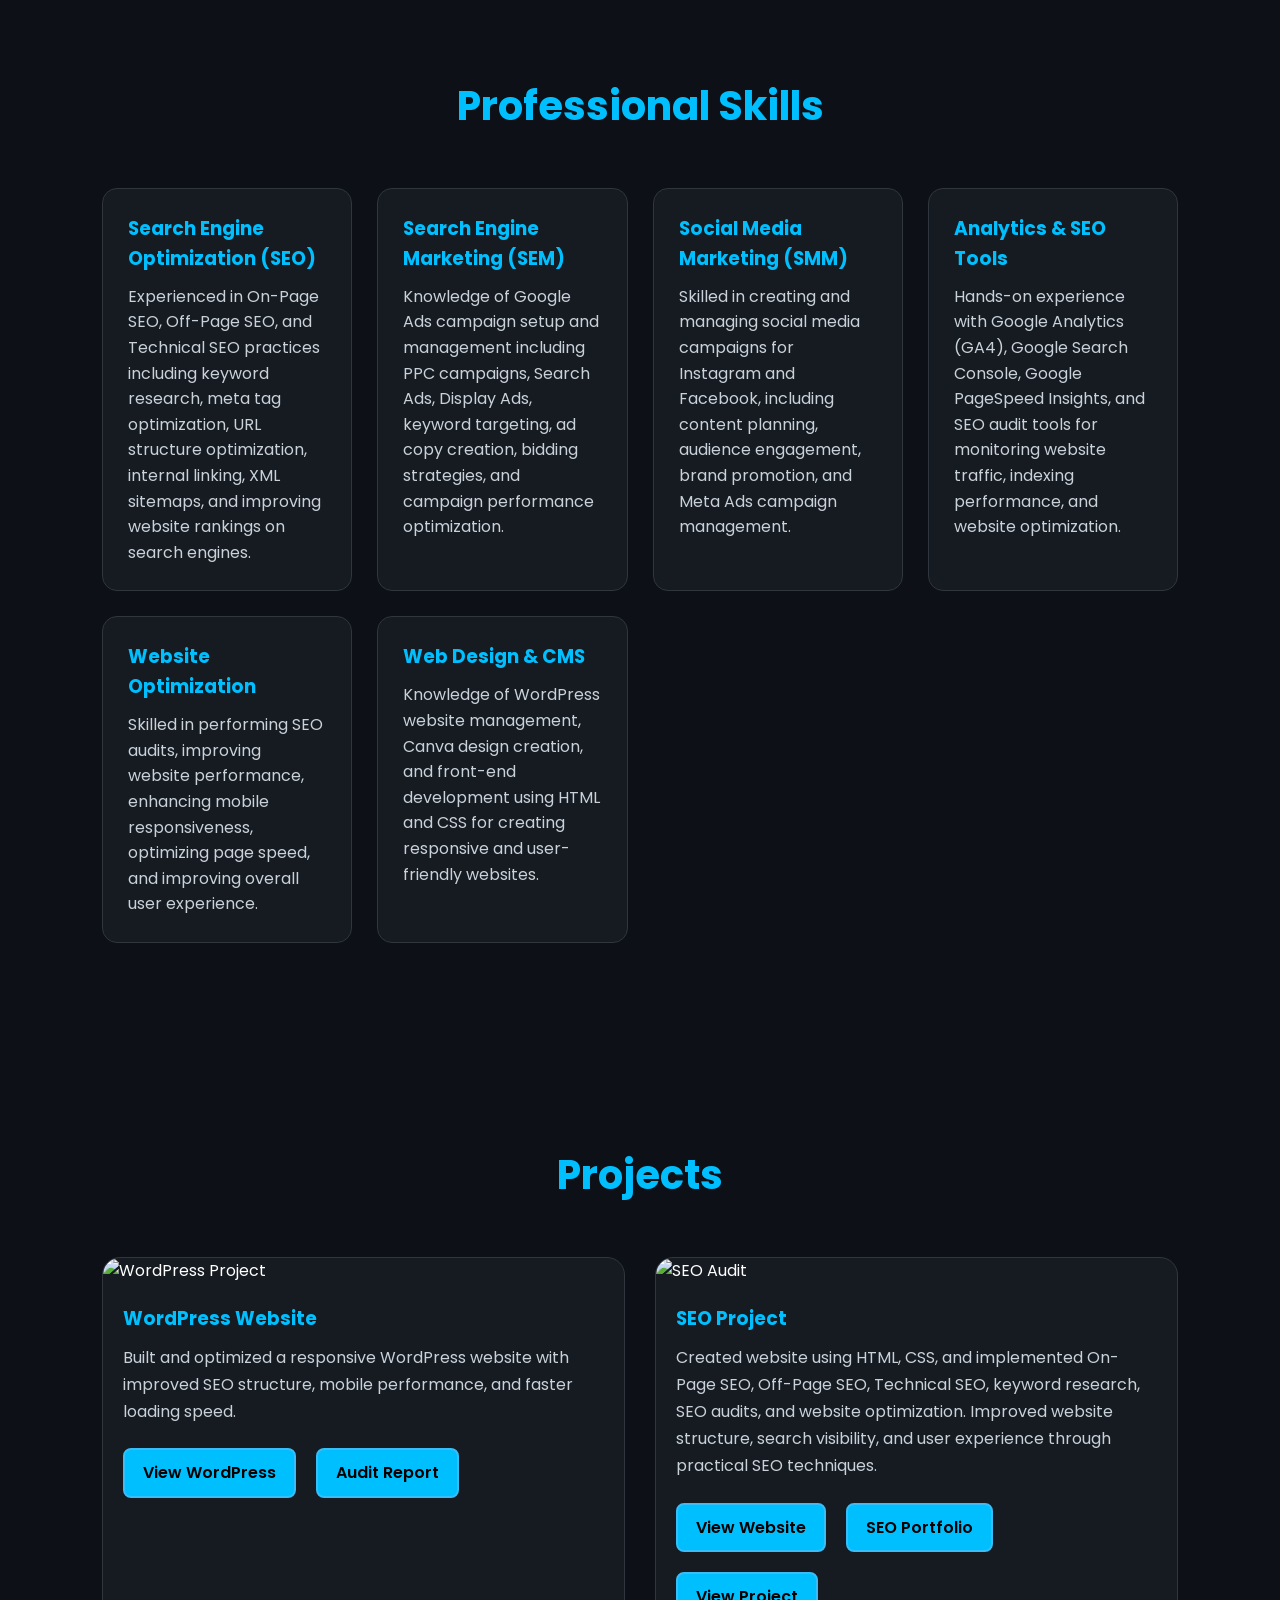
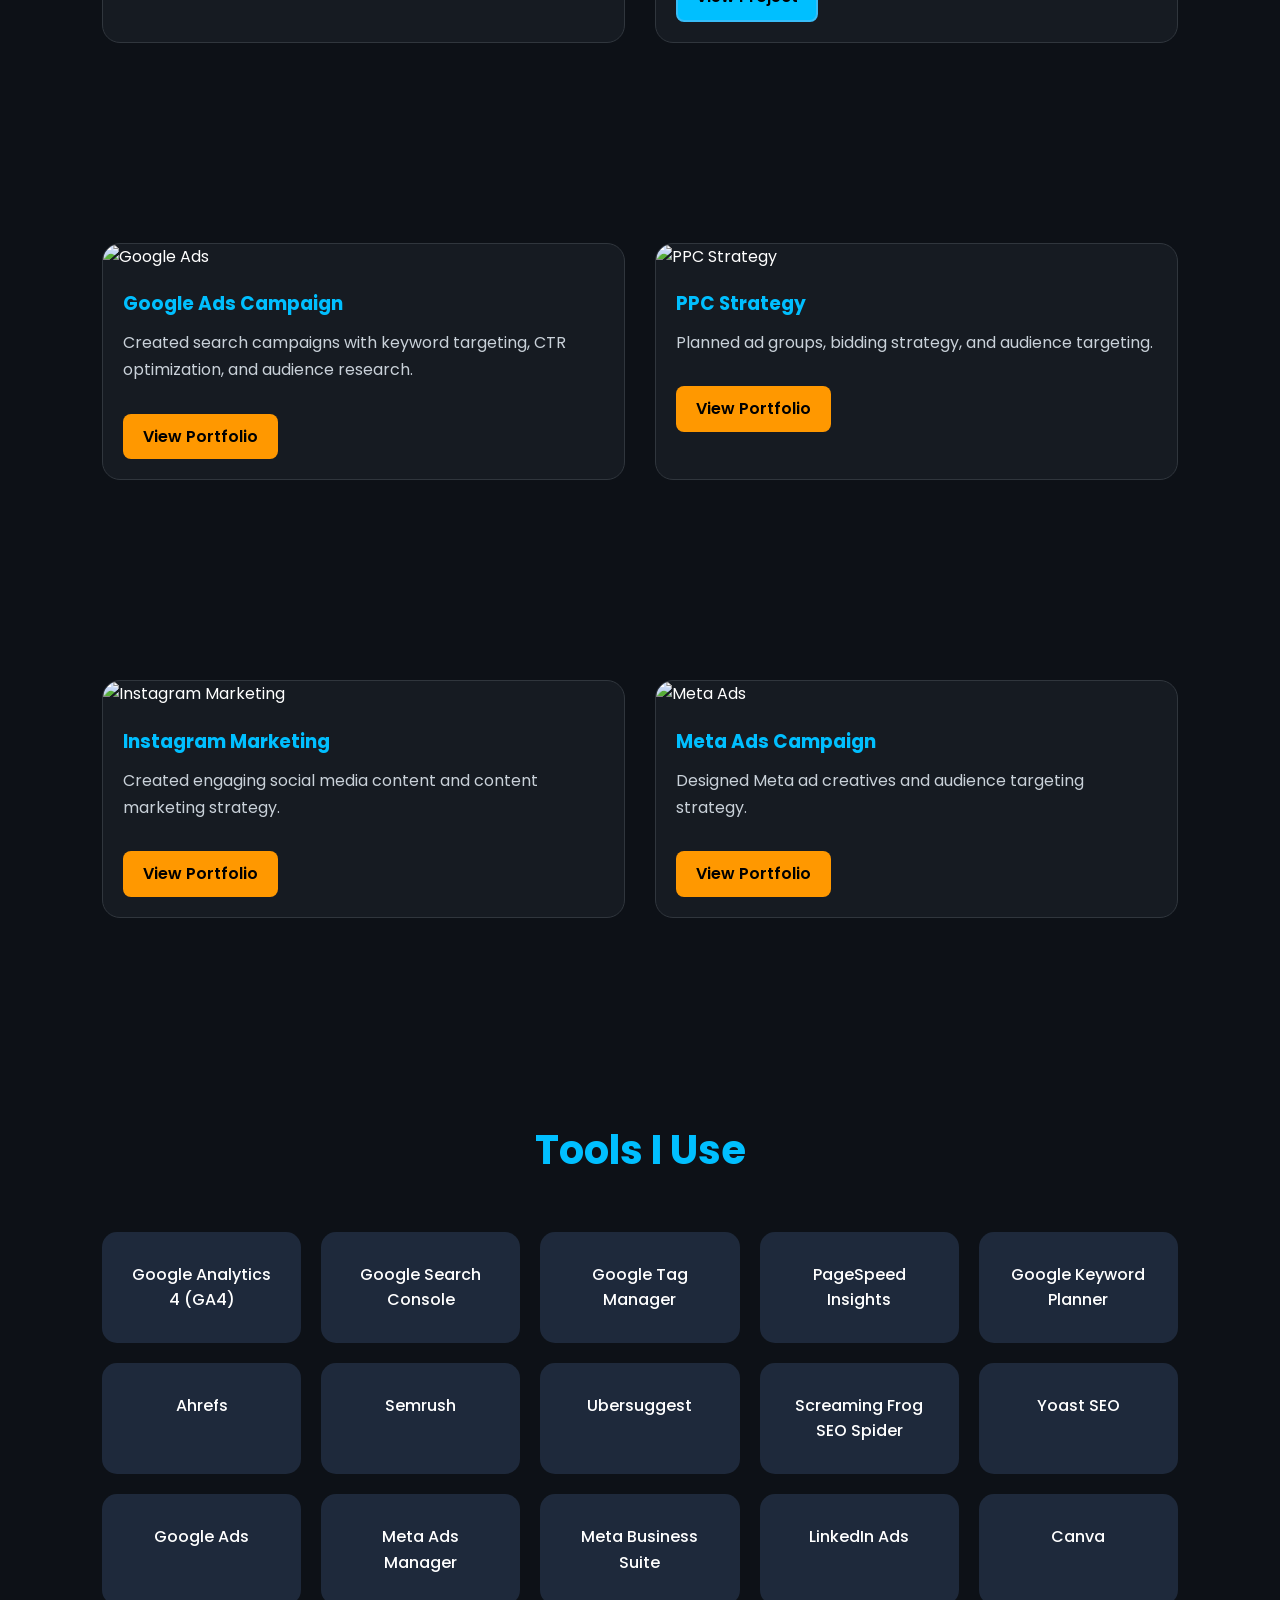
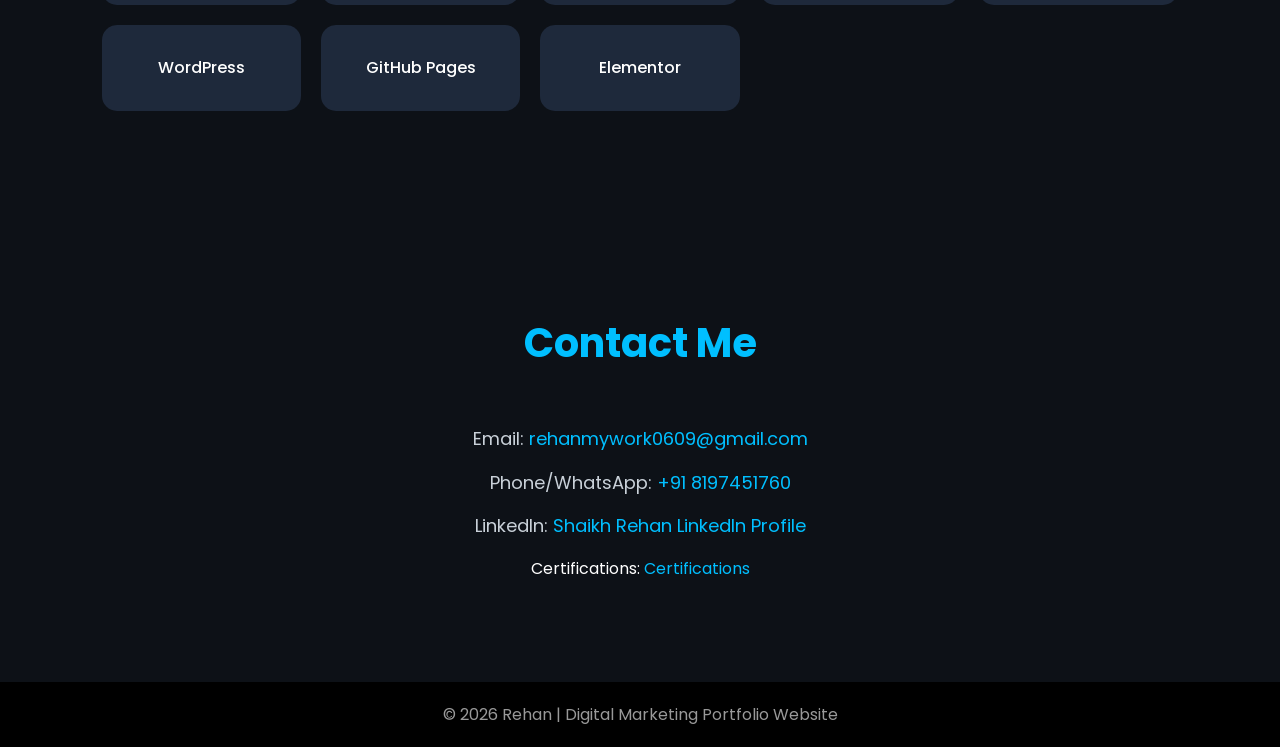
==== commit 5f53df5b: "Update index.html" ====
--- a/index.html
+++ b/index.html
@@ -765,7 +765,7 @@
         <p>
             LinkedIn:
             <a href="https://www.linkedin.com/in/shaikh-rehan-2484a3341/" target="_blank">
-                https://www.linkedin.com/in/shaikh-rehan-2484a3341/
+                Shaikh Rehan LinkedIn Profile
             </a>
         </p>
             Certifications:
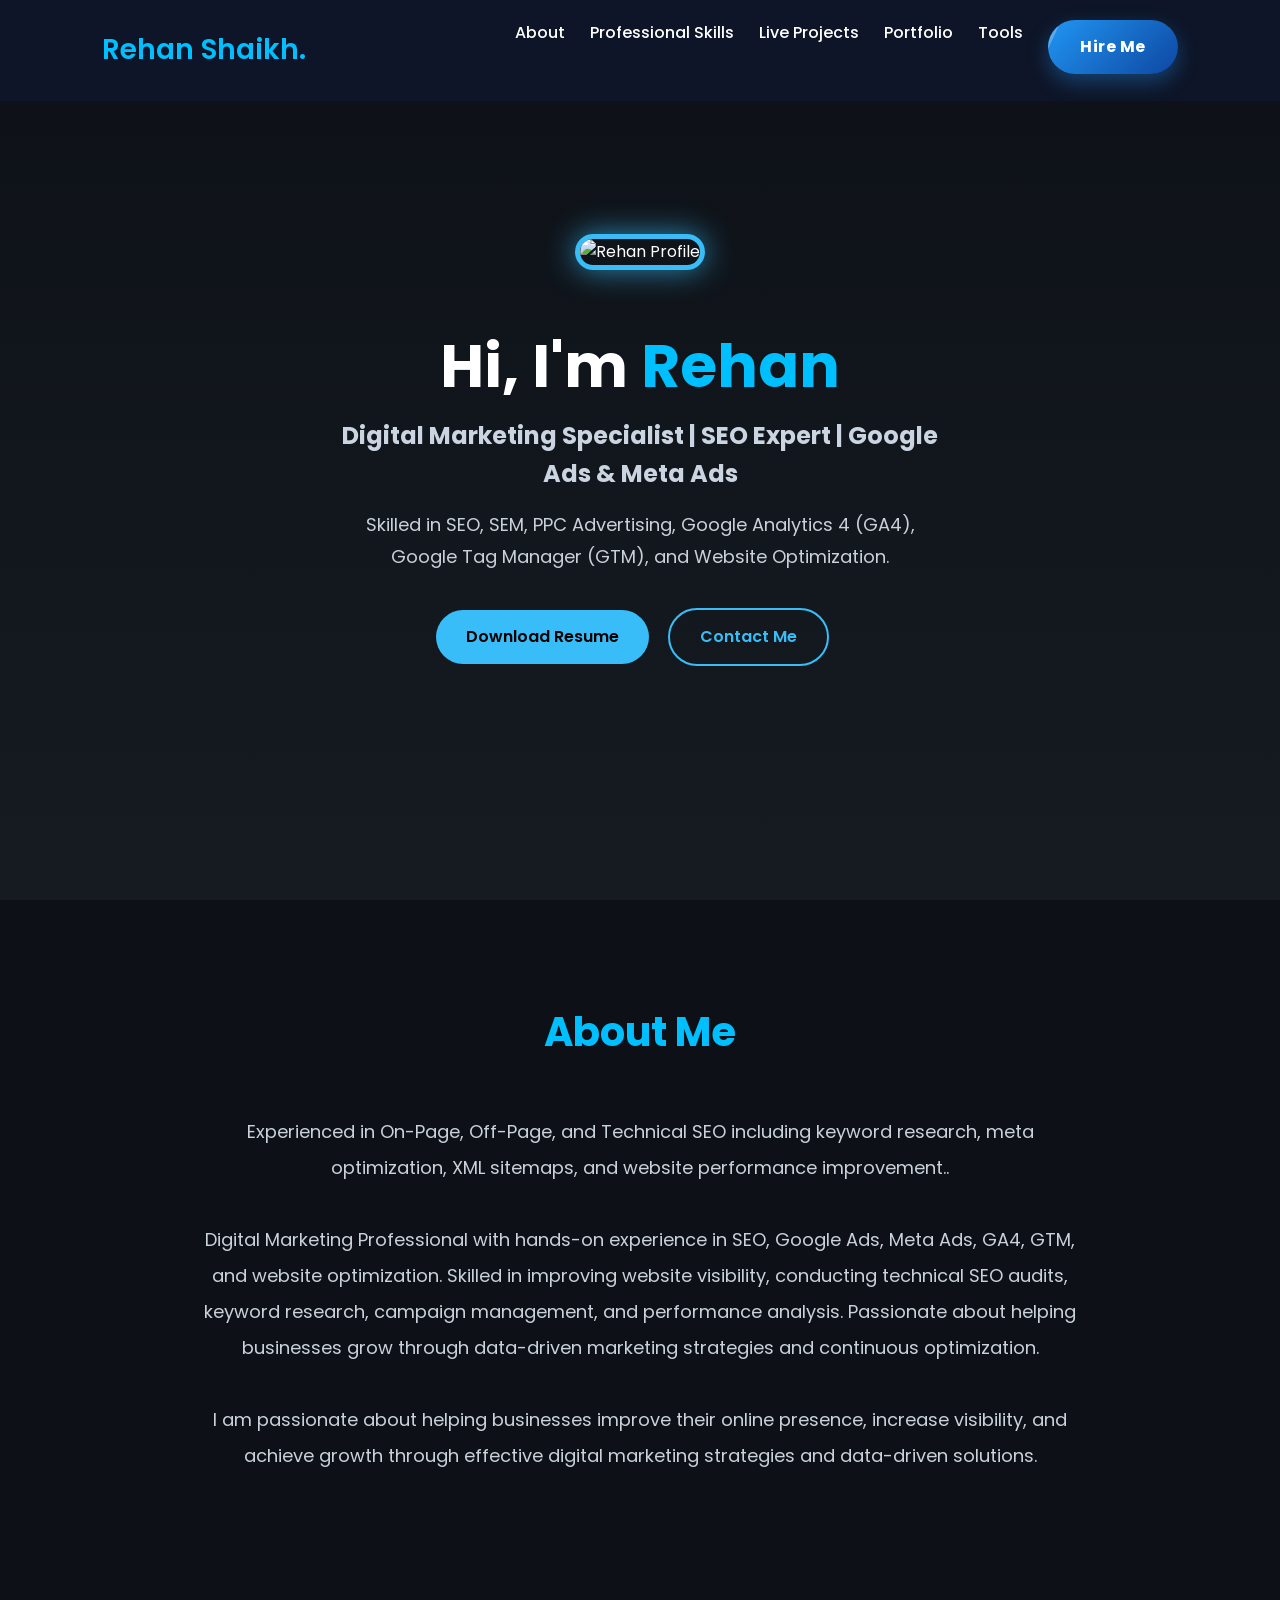
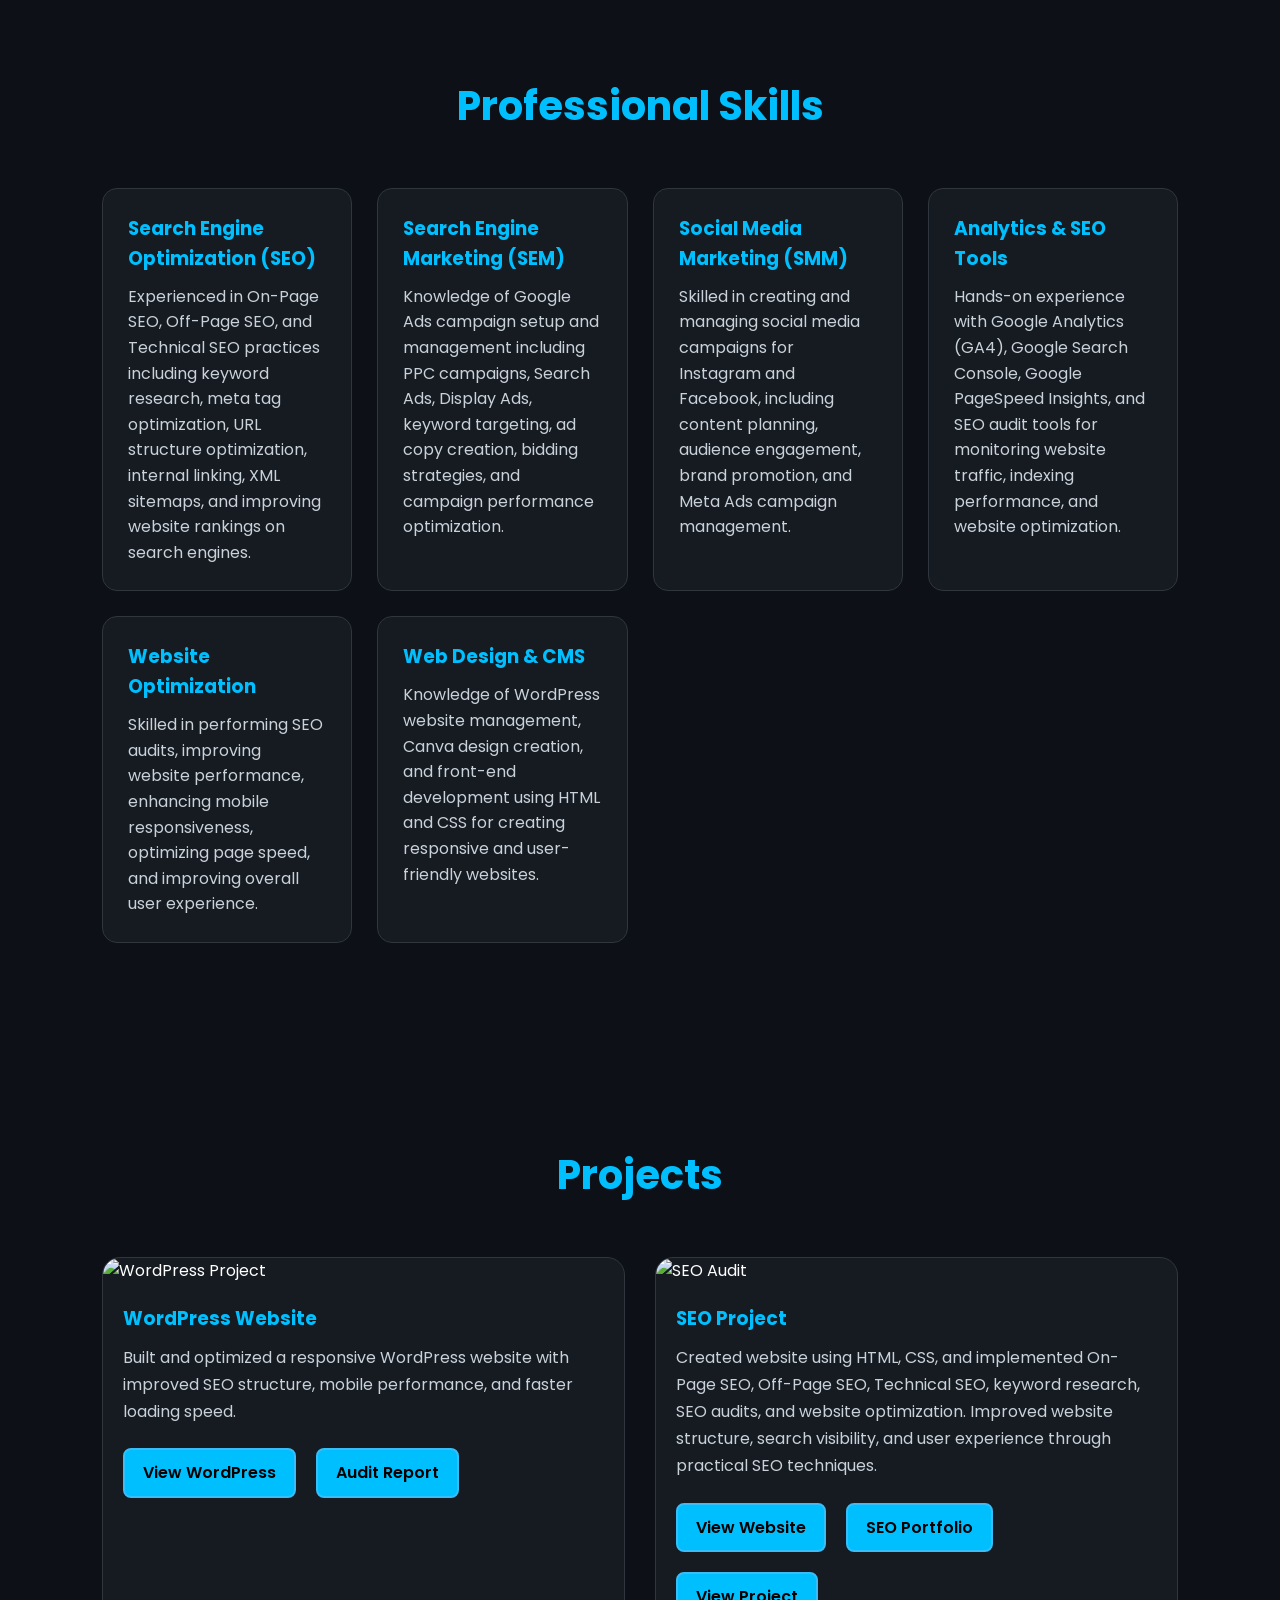
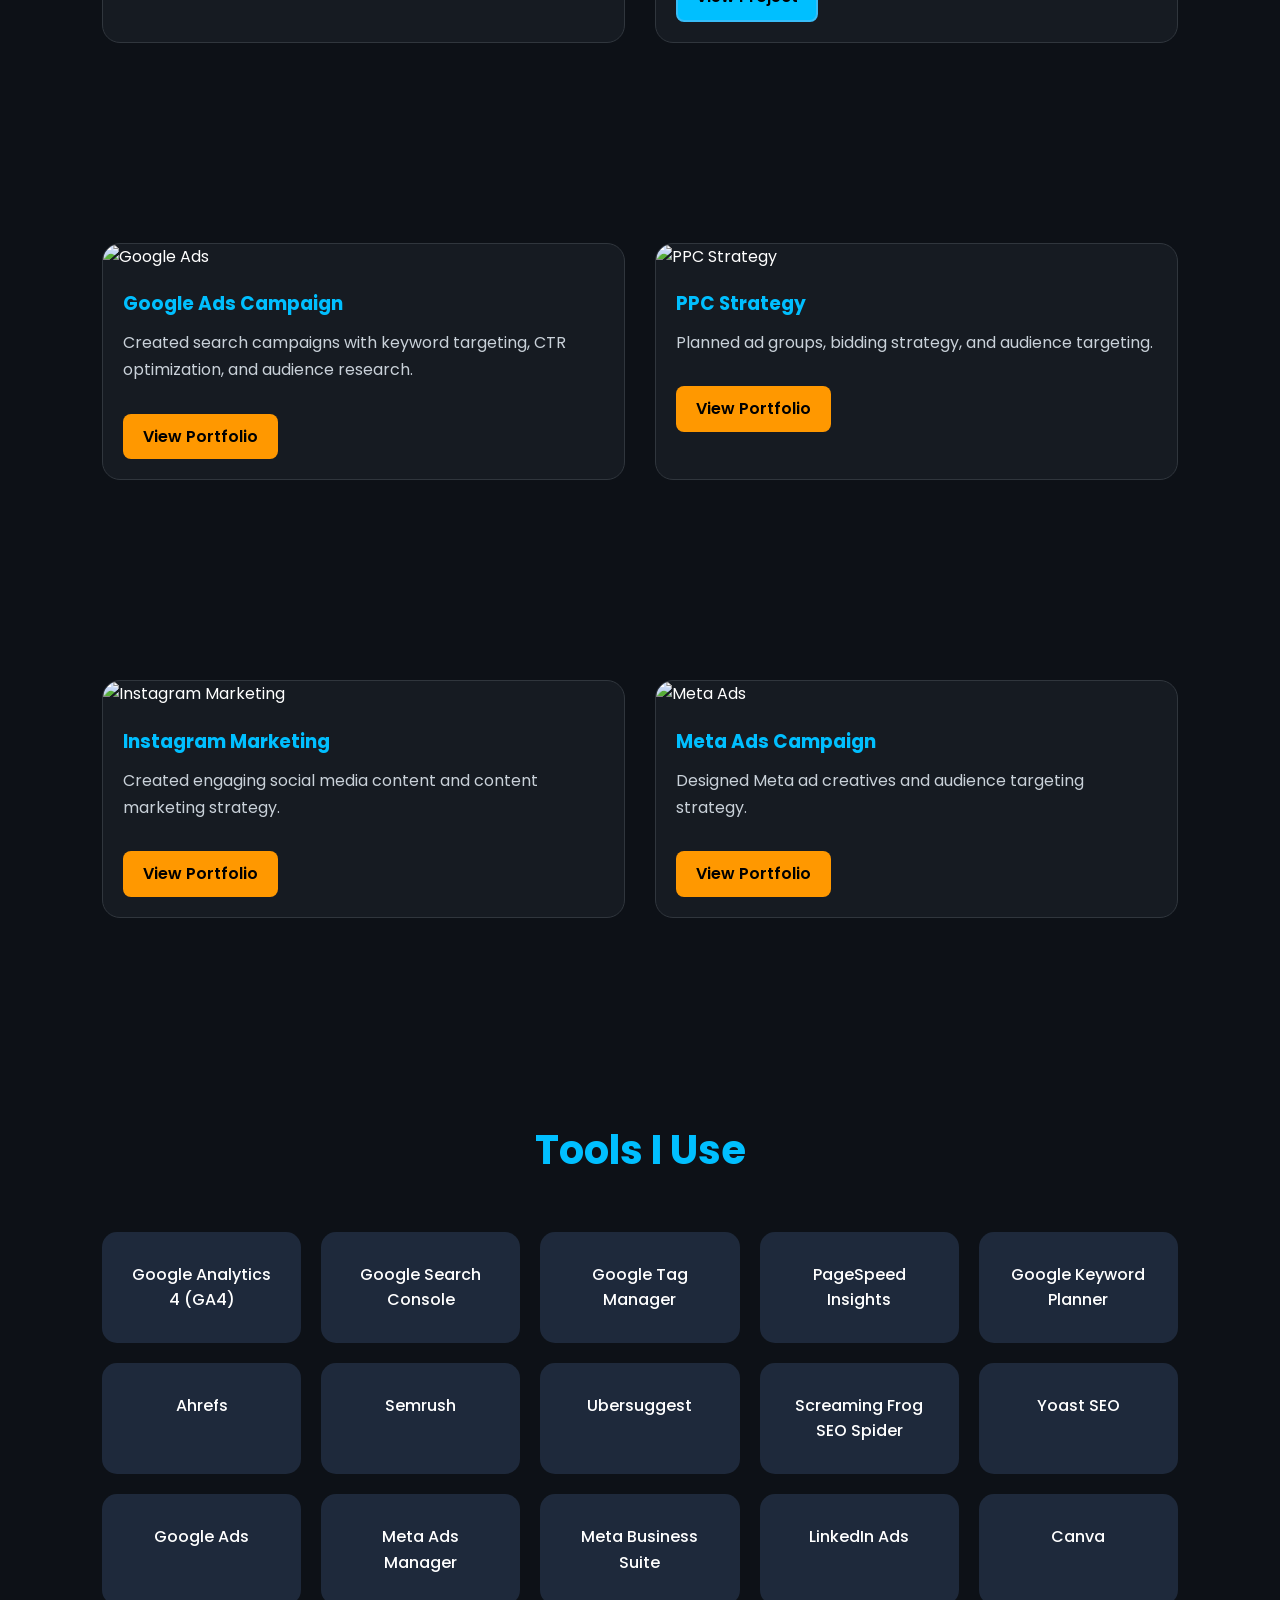
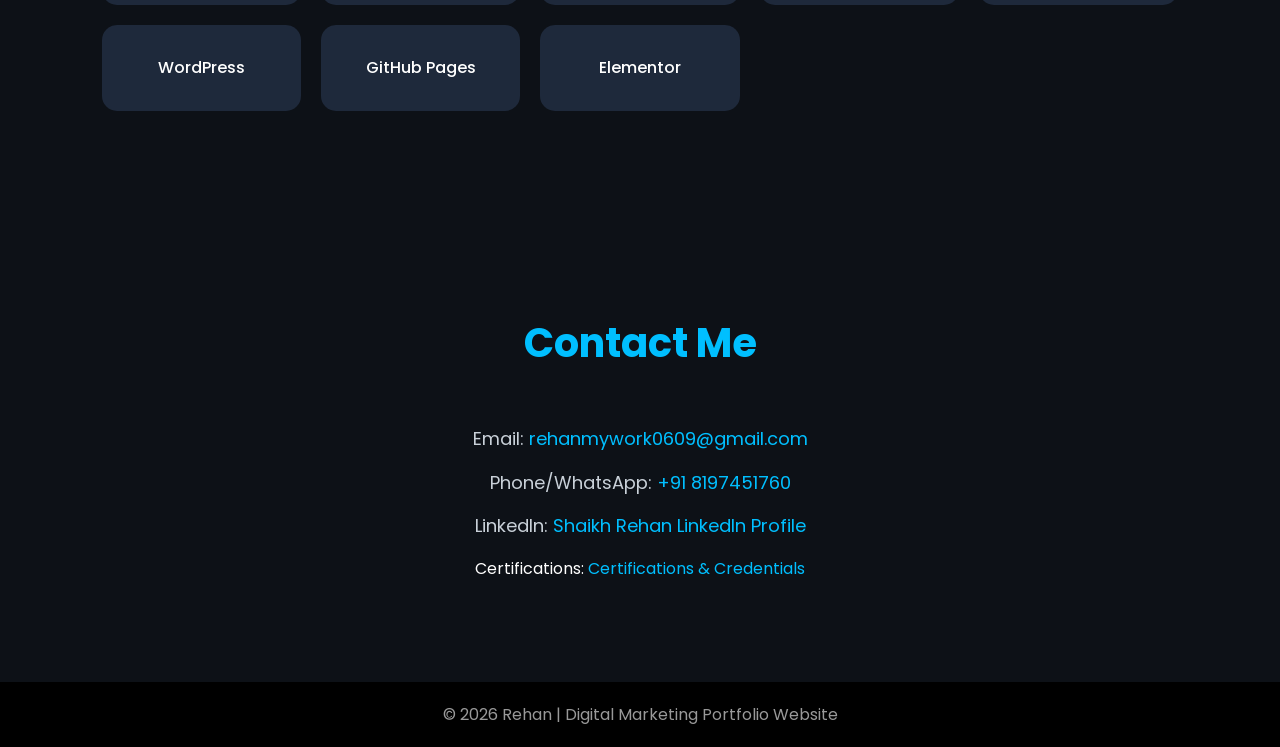
==== commit 316b9dd1: "Update index.html" ====
--- a/index.html
+++ b/index.html
@@ -770,7 +770,7 @@
         </p>
             Certifications:
             <a href="https://drive.google.com/drive/folders/1KoN99TikSK9drnfCrlpMPbEffb3PFwdN" target="_blank">
-                Certifications
+                Certifications & Credentials
             </a>
     </div>
 
